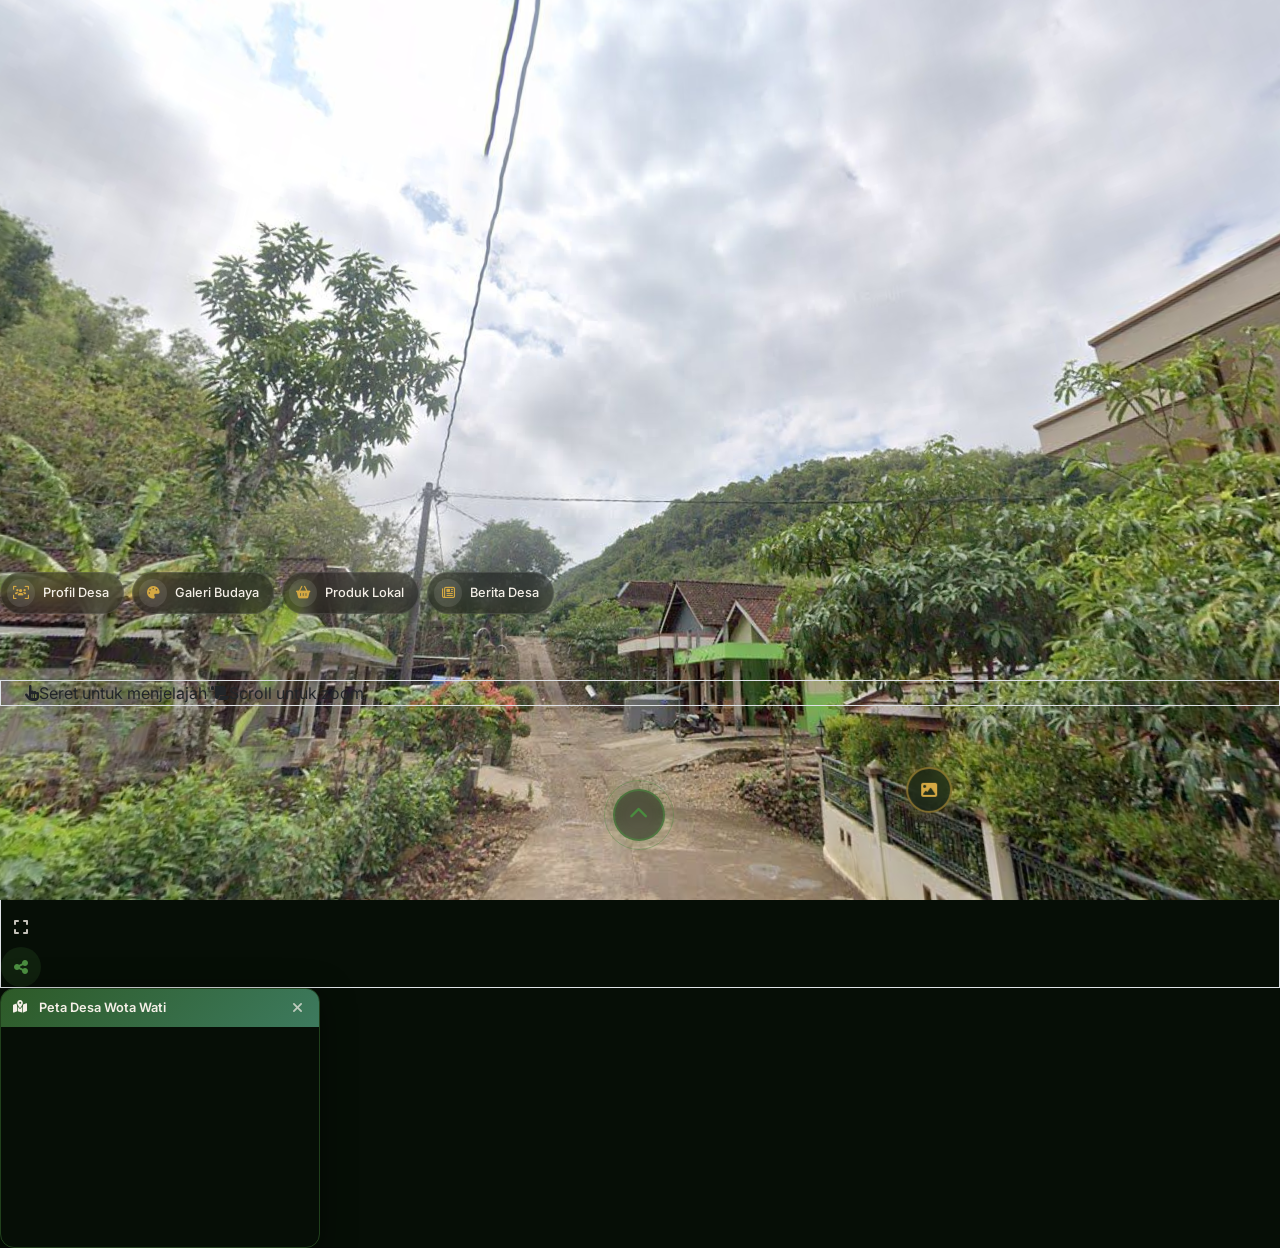
==== tour/index.html @ 6db89a77 "refactor(hotspot): replace Three.js sprite hotspots with projected HTML components" ====
<!DOCTYPE html>
<html lang="id">

<head>
	<title>WotaScape — Virtual Tour 360° Desa Wota Wati, Gunung Kidul</title>
	<meta name="description"
		content="Jelajahi keindahan Desa Wota Wati, Gunung Kidul melalui Virtual Tour 360° interaktif. Temukan keunikan budaya, alam, dan kehidupan desa yang autentik.">
	<meta http-equiv="Content-Type" content="text/html; charset=UTF-8">
	<meta charset="utf-8">
	<meta name="viewport"
		content="initial-scale=1, maximum-scale=1, user-scalable=no, width=device-width, shrink-to-fit=no">
	<meta name="theme-color" content="#1a2e1a">

	<!-- Google Fonts -->
	<link rel="preconnect" href="https://fonts.googleapis.com">
	<link rel="preconnect" href="https://fonts.gstatic.com" crossorigin>
	<link
		href="https://fonts.googleapis.com/css2?family=Inter:wght@300;400;500;600;700&family=Playfair+Display:wght@600;700&display=swap"
		rel="stylesheet">

	<!-- ===== BOOTSTRAP 5 ===== -->
	<link href="https://cdn.jsdelivr.net/npm/bootstrap@5.3.0/dist/css/bootstrap.min.css" rel="stylesheet">

	<!-- Icon Web -->
	<link rel="icon" href="/public/images/wota-scape-logo.png" type="image/png">

	<!-- ===== ICONS ===== -->
	<link rel="stylesheet" href="https://cdnjs.cloudflare.com/ajax/libs/font-awesome/6.4.0/css/all.min.css">

	<!-- ===== SWIPER ===== -->
	<link rel="stylesheet" href="https://cdn.jsdelivr.net/npm/swiper@10/swiper-bundle.min.css">

	<!-- ===== TAILWIND CSS ===== -->
	<script src="https://cdn.tailwindcss.com"></script>
	<script>
		tailwind.config = {
			corePlugins: { preflight: false },
			theme: {
				extend: {
					colors: {
						forest: '#2d5a27',
						leaf: '#4a8c3f',
						stone: '#8b7355',
						cream: '#f5f0e8',
						jade: '#3d7a5e',
						amber: '#d4a843',
					},
					zIndex: {
						'canvas': '0',
						'ui': '999',
						'map': '998',
						'loader': '99999',
					},
					fontFamily: {
						sans: ['Inter', 'sans-serif'],
						display: ['Playfair Display', 'serif'],
					}
				}
			}
		}
	</script>

	<!-- ===== CUSTOM CSS ===== -->
	<link rel="stylesheet" type="text/css" href="css/custom.css">

	<!-- imagedata.js harus dimuat sebelum Three.js script -->
	<script>if (typeof module === 'object') { window.module = module; module = undefined; }</script>
	<script src="js/jquery.js"></script>
	<script src="js/imagedata.js"></script>
	<script>if (window.module) module = window.module;</script>

</head>

<body class="m-0 overflow-hidden" style="font-family: 'Inter', sans-serif; background-color: #060e06;">

	<!-- ============================================================ -->
	<!-- LAYER 1: GLOBAL LOADING SCREEN                               -->
	<!-- ============================================================ -->
	<div id="global-loader" class="fixed inset-0 z-loader flex flex-col justify-center items-center"
		style="background-color: #060e06; transition: opacity 0.8s ease;">

		<!-- Modern Spinner Loader -->
		<div
			style="width: 70px; height: 70px; border: 3px solid rgba(74,140,63,0.2); border-top-color: #4a8c3f; border-radius: 50%; opacity: 0.9; animation: spin 1s linear infinite; margin-bottom: 24px;">
		</div>

		<h1	class="text-center"
			style="font-family: 'Playfair Display', serif; font-size: 2rem; font-weight: 700; color: #f5f0e8; letter-spacing: 0.05em; margin-bottom: 8px; text-shadow: 0 0 20px rgba(74, 140, 63, 0.4);">
			Menyiapkan Perjalanan...</h1>

		<div class="flex items-center gap-3 mt-1">
			<span class="text-[0.7rem] font-semibold tracking-[0.25em] text-[#4a8c3f] uppercase">WotaScape</span>
			<span class="text-white/30 text-xs">|</span>
			<span class="text-[0.7rem] tracking-[0.15em] text-white/60 uppercase">Memuat Virtual Tour 360°</span>
		</div>
	</div>

	<!-- ============================================================ -->
	<!-- LAYER 2: THREE.JS CANVAS CONTAINER                           -->
	<!-- ============================================================ -->
	<div id="container"></div>

	<!-- ===== LAYER 2.5: HTML HOTSPOT LAYER ===== -->
	<div id="hotspot-layer"></div>

	<!-- Overlay transisi antar-panorama -->
	<div id="overlay"
		class="absolute inset-0 w-screen h-screen"
		style="display: none; z-index: 9999; backdrop-filter: blur(12px); -webkit-backdrop-filter: blur(12px); background: radial-gradient(circle at center, rgba(13,31,13,0.85) 0%, rgba(6,14,6,0.98) 100%); justify-content: center; align-items: center;">
		<div class="flex flex-col items-center gap-4 text-white">
			<div class="pano-loader-ring">
				<i class="fa-solid fa-camera-rotate text-[#4a8c3f] text-3xl opacity-80"></i>
			</div>
			<div class="flex flex-col items-center gap-1">
				<span class="text-xs font-semibold tracking-[0.25em] text-[#4a8c3f] uppercase">WotaScape</span>
				<span class="text-sm tracking-widest text-white/70 uppercase pano-loading-text">Memuat Panorama</span>
				<div class="loader-dots mt-2">
					<span></span><span></span><span></span>
				</div>
			</div>
		</div>
	</div>

	<!-- ============================================================ -->
	<!-- LAYER 3: UI OVERLAY                                          -->
	<!-- ============================================================ -->

	<!-- ===== TOP LEFT: BRAND ===== -->
	<div class="absolute top-4 left-4 z-ui flex flex-col gap-2 pointer-events-none">
		<a href="/" class="pointer-events-auto flex items-center gap-3 bg-black/40 backdrop-blur-md border border-white/10 rounded-2xl p-2 pr-4 shadow-lg hover:bg-black/60 transition-all text-decoration-none group">
			<div class="w-10 h-10 rounded-xl bg-gradient-to-br from-forest to-leaf flex items-center justify-center shadow-inner">
				<img src="/public/images/wota-scape-logo.png" alt="Logo" class="w-7 h-7 object-contain">
			</div>
			<div class="flex flex-col">
				<span class="font-display font-bold text-cream text-sm tracking-wide group-hover:text-amber transition-colors">WotaScape</span>
				<span class="text-amber/80 text-[0.6rem] tracking-widest uppercase">Virtual Tour 360°</span>
			</div>
		</a>
	</div>

	<!-- ===== TOP RIGHT: EXPLORE MENU ===== -->
	<div class="absolute top-4 right-4 z-ui pointer-events-auto flex flex-col items-end gap-2">
		<!-- Mobile Menu Toggle (only visible on mobile) -->
		<button class="d-md-none w-12 h-12 rounded-2xl bg-black/40 backdrop-blur-md border border-white/10 flex items-center justify-center text-cream shadow-lg" onclick="toggleExploreMenu()" title="Menu">
			<i class="fa-solid fa-bars"></i>
		</button>

		<!-- Menu Items — always visible on desktop, toggled on mobile -->
		<div id="exploreMenu" class="explore-menu-wrapper flex flex-col md:flex-row gap-2">
			<button class="explore-btn" data-bs-toggle="modal" data-bs-target="">
				<span class="icon-wrap"><i class="fa-solid fa-users-viewfinder"></i></span>
				<span class="label">Profil Desa</span>
			</button>
			<button class="explore-btn" data-bs-toggle="modal" data-bs-target="">
				<span class="icon-wrap"><i class="fa-solid fa-palette"></i></span>
				<span class="label">Galeri Budaya</span>
			</button>
			<button class="explore-btn" data-bs-toggle="modal" data-bs-target="">
				<span class="icon-wrap"><i class="fa-solid fa-basket-shopping"></i></span>
				<span class="label">Produk Lokal</span>
			</button>
			<button class="explore-btn" data-bs-toggle="modal" data-bs-target="">
				<span class="icon-wrap"><i class="fa-regular fa-newspaper"></i></span>
				<span class="label">Berita Desa</span>
			</button>
		</div>
	</div>

	<!-- ===== BOTTOM LEFT: LOCATION BADGE ===== -->
	<div class="hidden md:flex absolute bottom-6 left-4 z-ui pointer-events-auto flex items-center gap-2 bg-black/30 backdrop-blur-md border border-white/10 rounded-xl px-3 py-2 shadow-lg w-max">
		<div class="w-6 h-6 rounded-full bg-amber/20 flex items-center justify-center text-amber animate-pulse">
			<i class="fa-solid fa-location-dot text-xs"></i>
		</div>
		<div class="flex flex-col">
			<span id="bottomLeftText" class="font-sans font-semibold text-cream text-xs">Desa Wota Wati</span>
			<span class="text-cream/60 text-[0.6rem] tracking-wider">Gunung Kidul, Yogyakarta</span>
		</div>
	</div>

	<!-- ===== BOTTOM CENTER: CONTROL DOCK ===== -->
	<div class="absolute bottom-6 left-1/2 -translate-x-1/2 z-ui pointer-events-auto flex flex-col items-center gap-3">
		<!-- Tips (disappears) -->
		<div class="nav-tips px-4 py-1.5 rounded-full bg-black/40 backdrop-blur-md border border-white/10 text-cream/70 text-xs flex items-center gap-3" id="navTips">
			<span><i class="fa-solid fa-hand-pointer text-amber/80 me-1.5"></i>Seret untuk menjelajah</span>
			<span class="w-1 h-1 rounded-full bg-white/20"></span>
			<span><i class="fa-solid fa-scroll text-amber/80 me-1.5"></i>Scroll untuk zoom</span>
		</div>

		<!-- Main Dock -->
		<div class="flex items-center gap-1 bg-black/50 backdrop-blur-xl border border-white/10 rounded-3xl p-1.5 shadow-2xl">
			<!-- Media & Map -->
			<button id="btnSound" class="dock-btn" onclick="toggleSound()" title="Toggle Musik">
				<i class="fa-solid fa-volume-xmark"></i>
			</button>
			<button id="btn-map" class="dock-btn" onclick="toggleMap()" title="Peta Desa">
				<i class="fa-solid fa-map-location-dot"></i>
			</button>
			
			<div class="w-[1px] h-6 bg-white/10 mx-1"></div>
			
			<!-- View Controls -->
			<button id="btn-zoom-in" class="dock-btn" onclick="customZoomIn()" title="Zoom In">
				<i class="fa-solid fa-plus"></i>
			</button>
			<button id="btn-zoom-out" class="dock-btn" onclick="customZoomOut()" title="Zoom Out">
				<i class="fa-solid fa-minus"></i>
			</button>
			<button id="btn-rotate" class="dock-btn" onclick="toggleAutoRotate()" title="Auto Rotate">
				<i class="fa-solid fa-arrow-rotate-right"></i>
			</button>
			
			<div class="w-[1px] h-6 bg-white/10 mx-1"></div>
			
			<!-- Fullscreen & Share -->
			<button id="btn-fullscreen" class="dock-btn" onclick="toggleFullscreen()" title="Fullscreen">
				<i class="fa-solid fa-expand"></i>
			</button>

            <!-- Share (New Function) -->
            <button class="dock-btn dock-btn-highlight" onclick="shareTour()" title="Bagikan Virtual Tour">
				<i class="fa-solid fa-share-nodes"></i>
			</button>

			<!--<div class="w-[1px] h-6 bg-white/10 mx-1 d-none d-md-block"></div>-->

			<!-- Developer Tool -->
			<!--<button class="dock-btn text-amber/80 hover:text-amber d-none d-md-flex" onclick="togglePicker()" title="Developer Mode (Get Hotspot Coordinates)">
				<i class="fa-solid fa-bug"></i>
			</button>-->
		</div>
	</div>

	<!-- ===== MAP OVERLAY ===== -->
	<div id="mapOverlay" class="absolute bottom-24 right-4 z-map hidden overflow-hidden map-overlay-wrap">
		<div class="map-overlay-header">
			<i class="fa-solid fa-map-location-dot me-2"></i>
			<span>Peta Desa Wota Wati</span>
			<button class="map-close-btn ms-auto" onclick="toggleMap()" title="Tutup peta">
				<i class="fa-solid fa-xmark"></i>
			</button>
		</div>
		<iframe
			src="https://www.google.com/maps/embed?pb=!1m18!1m12!1m3!1d3953.5!2d110.5!3d-8.05!2m3!1f0!2f0!3f0!3m2!1i1024!2i768!4f13.1!3m3!1m2!1s0x0%3A0x0!2sWota+Wati%2C+Gunung+Kidul!5e0!3m2!1sid!2sid!4v1"
			width="100%" height="220" style="border:0; display:block;" allowfullscreen loading="lazy"
			title="Peta Desa Wota Wati, Gunung Kidul"></iframe>
	</div>

	<!-- ===== BACKGROUND AUDIO ===== -->
	<audio id="bgAudio" loop>
		<source src="audio/gamelan.mp3" type="audio/mpeg">
	</audio>


	<!-- ============================================================ -->
	<!-- BOOTSTRAP MODALS                                             -->
	<!-- ============================================================ -->

	<!-- === MODAL: PROFIL DESA === -->
	<div class="modal fade" id="modalProfil" tabindex="-1" aria-labelledby="modalProfilLabel" aria-hidden="true">
		<div class="modal-dialog modal-dialog-centered modal-lg">
			<div class="modal-content wota-modal">
				<div class="modal-header wota-modal-header">
					<div class="d-flex align-items-center gap-2">
						<div class="modal-icon"><i class="fa-solid fa-users-viewfinder"></i></div>
						<h5 class="modal-title fw-bold mb-0" id="modalProfilLabel">Profil Desa Wota Wati</h5>
					</div>
					<button type="button" class="btn-close btn-close-white" data-bs-dismiss="modal"
						aria-label="Tutup"></button>
				</div>
				<div class="modal-body" style="max-height: 70vh; overflow-y: auto;">
					<!-- Tab Navigation -->
					<ul class="nav wota-tabs mb-3" id="profilTab" role="tablist">
						<li class="nav-item" role="presentation">
							<button class="wota-tab active" id="pengurus-tab" data-bs-toggle="tab"
								data-bs-target="#tab-pengurus" type="button" role="tab" aria-selected="true">
								<i class="fa-solid fa-sitemap me-1"></i>Struktur Pengurus
							</button>
						</li>
						<li class="nav-item" role="presentation">
							<button class="wota-tab" id="kelompok-tab" data-bs-toggle="tab"
								data-bs-target="#tab-kelompok" type="button" role="tab" aria-selected="false">
								<i class="fa-solid fa-people-group me-1"></i>Kelompok Seni
							</button>
						</li>
					</ul>

					<!-- Tab Content -->
					<div class="tab-content" id="profilTabContent">
						<!-- Tab: Pengurus -->
						<div class="tab-pane fade show active" id="tab-pengurus" role="tabpanel"
							aria-labelledby="pengurus-tab">
							<h6 class="fw-semibold mb-3 text-dark">Struktur Pengurus Desa Wota Wati</h6>
							<img src="images/struktur-pengurus.png" alt="Struktur Pengurus Desa Wota Wati"
								class="img-fluid rounded-3 w-100">
						</div>
						<!-- Tab: Kelompok Seni (diisi Firebase) -->
						<div class="tab-pane fade" id="tab-kelompok" role="tabpanel" aria-labelledby="kelompok-tab">
							<ul class="list-group list-group-flush" id="listKelompok">
								<li class="list-group-item text-center py-4">
									<div class="spinner-border spinner-border-sm" role="status" style="color: #4a8c3f;">
									</div>
									<span class="ms-2 text-muted small">Memuat data kelompok...</span>
								</li>
							</ul>
						</div>
					</div>
				</div>
			</div>
		</div>
	</div>

	<!-- === MODAL: GALERI BUDAYA === -->
	<div class="modal fade" id="modalKesenian" tabindex="-1" aria-label="Galeri Budaya" aria-hidden="true">
		<div class="modal-dialog modal-dialog-centered modal-lg">
			<div class="modal-content wota-modal">
				<div class="modal-header wota-modal-header">
					<div class="d-flex align-items-center gap-2">
						<div class="modal-icon"><i class="fa-solid fa-palette"></i></div>
						<h5 class="modal-title fw-bold mb-0">Galeri Budaya & Kesenian</h5>
					</div>
					<button type="button" class="btn-close btn-close-white" data-bs-dismiss="modal"
						aria-label="Tutup"></button>
				</div>
				<div class="modal-body p-0">
					<div class="swiper mySwiper" style="min-height: 380px;">
						<div class="swiper-wrapper" id="kesenianContainer"></div>
						<div class="swiper-button-next"></div>
						<div class="swiper-button-prev"></div>
						<div class="swiper-pagination"></div>
					</div>
				</div>
			</div>
		</div>
	</div>

	<!-- === MODAL: PRODUK LOKAL === -->
	<div class="modal fade" id="modalProduk" tabindex="-1" aria-label="Produk Lokal" aria-hidden="true">
		<div class="modal-dialog modal-dialog-centered modal-lg">
			<div class="modal-content wota-modal">
				<div class="modal-header wota-modal-header">
					<div class="d-flex align-items-center gap-2">
						<div class="modal-icon"><i class="fa-solid fa-basket-shopping"></i></div>
						<h5 class="modal-title fw-bold mb-0">Produk Lokal Unggulan</h5>
					</div>
					<button type="button" class="btn-close btn-close-white" data-bs-dismiss="modal"
						aria-label="Tutup"></button>
				</div>
				<div class="modal-body p-0">
					<div class="swiper mySwiperProduk" style="min-height: 380px;">
						<div class="swiper-wrapper" id="produkContainer"></div>
						<div class="swiper-button-next"></div>
						<div class="swiper-button-prev"></div>
						<div class="swiper-pagination"></div>
					</div>
				</div>
			</div>
		</div>
	</div>

	<!-- === MODAL: INFO MEDIA (Gambar / Video / Audio dari Hotspot) === -->
	<div class="modal fade" id="modalMedia" tabindex="-1" aria-label="Info Media" aria-hidden="true">
		<div class="modal-dialog modal-dialog-centered modal-lg">
			<div class="modal-content wota-modal">
				<div class="modal-header wota-modal-header">
					<div class="d-flex align-items-center gap-2">
						<div class="modal-icon"><i class="fa-solid fa-circle-info"></i></div>
						<h5 class="modal-title fw-bold mb-0">Info Detail Lokasi</h5>
					</div>
					<button type="button" class="btn-close btn-close-white" data-bs-dismiss="modal"
						aria-label="Tutup"></button>
				</div>
				<div class="modal-body text-center d-flex align-items-center justify-content-center p-0"
					id="modalMediaContent"
					style="background: #0d0d0d; min-height: 200px; border-radius: 0 0 1rem 1rem;">
				</div>
			</div>
		</div>
	</div>

	<!-- === MODAL: DAFTAR BERITA === -->
	<div class="modal fade" id="modalBerita" tabindex="-1" aria-label="Berita Desa" aria-hidden="true">
		<div class="modal-dialog modal-dialog-centered modal-lg modal-dialog-scrollable">
			<div class="modal-content wota-modal">
				<div class="modal-header wota-modal-header">
					<div class="d-flex align-items-center gap-2">
						<div class="modal-icon"><i class="fa-regular fa-newspaper"></i></div>
						<h5 class="modal-title fw-bold mb-0">Kabar Desa Wota Wati</h5>
					</div>
					<button type="button" class="btn-close btn-close-white" data-bs-dismiss="modal"
						aria-label="Tutup"></button>
				</div>
				<div class="modal-body" style="background: #f8f9f7;">
					<div id="newsListContainer" class="row g-3">
						<div class="col-12 text-center py-5">
							<div class="spinner-border" role="status" style="color: #4a8c3f;"></div>
							<p class="mt-2 text-muted small">Memuat berita...</p>
						</div>
					</div>
				</div>
			</div>
		</div>
	</div>

	<!-- === MODAL: DETAIL BERITA === -->
	<div class="modal fade" id="modalDetailBerita" tabindex="-1" aria-label="Detail Berita" aria-hidden="true">
		<div class="modal-dialog modal-dialog-centered modal-lg modal-dialog-scrollable">
			<div class="modal-content wota-modal">
				<div class="modal-header wota-modal-header">
					<h5 class="modal-title fw-bold mb-0" id="detailNewsTitle">Judul Berita</h5>
					<button type="button" class="btn-close btn-close-white" data-bs-dismiss="modal"
						aria-label="Tutup"></button>
				</div>
				<div class="modal-body">
					<img id="detailNewsImg" src="" class="img-fluid rounded-3 w-100 mb-3"
						style="max-height: 400px; object-fit: cover; display: none;" alt="Foto berita">

					<div class="d-flex justify-content-between align-items-center mb-3 border-bottom pb-2">
						<div class="text-muted small">
							<i class="fa-regular fa-calendar me-1"></i>
							<span id="detailNewsDate">-</span>
							&nbsp;|&nbsp;
							<i class="fa-regular fa-user me-1"></i>
							<span id="detailNewsAuthor">-</span>
						</div>
						<button type="button" class="wota-btn-back" data-bs-toggle="modal"
							data-bs-target="#modalBerita">
							<i class="fa-solid fa-arrow-left me-1"></i>Kembali
						</button>
					</div>

					<div id="detailNewsContent" class="news-content-body text-dark"></div>
				</div>
			</div>
		</div>
	</div>

	<!-- ============================================================ -->
	<!-- SCRIPTS                                                      -->
	<!-- ============================================================ -->

	<!-- Three.js Libraries -->
	<script src="js/three.min.js"></script>
	<script src="js/OrbitControls.js"></script>

	<!-- THREE.JS & UI LOGIC (MODULES) -->
	<script type="module" src="js/ui/ui-controller.js"></script>
	<script type="module" src="js/core/tour-3d.js"></script>

	<!-- Bootstrap Bundle -->
	<script src="https://cdn.jsdelivr.net/npm/bootstrap@5.3.0/dist/js/bootstrap.bundle.min.js"></script>

	<!-- Swiper -->
	<script src="https://cdn.jsdelivr.net/npm/swiper@10/swiper-bundle.min.js"></script>

	<!-- Firebase — Data Fetching (ES Module) -->
	<script type="module" src="js/main-dynamic.js"></script>

	<!-- Share Feature Script -->
	<script>
		function shareTour() {
			if (navigator.share) {
				navigator.share({
					title: 'WotaScape - Virtual Tour 360° Desa Wota Wati',
					text: 'Jelajahi keindahan Desa Wota Wati, Gunung Kidul melalui Virtual Tour 360° interaktif.',
					url: window.location.href,
				})
				.then(() => console.log('Successful share'))
				.catch((error) => console.log('Error sharing', error));
			} else {
				navigator.clipboard.writeText(window.location.href);
				alert('Link telah disalin ke clipboard!');
			}
		}
	</script>

	<!-- Auto-hide nav tips after 5s -->
	<script>
		setTimeout(() => {
			const tips = document.getElementById('navTips');
			if (tips) {
				tips.style.opacity = '0';
				tips.style.transition = 'opacity 1s ease';
				setTimeout(() => tips.style.display = 'none', 1000);
			}
		}, 5000);
	</script>
	<!-- Explore menu: always visible on desktop, toggled on mobile -->
	<style>
		/* Always show on desktop */
		@media (min-width: 768px) {
			#exploreMenu {
				display: flex !important;
				flex-direction: row;
			}
		}
		/* Hidden by default on mobile, shown when .open class is added */
		@media (max-width: 767px) {
			#exploreMenu {
				display: none;
				flex-direction: column;
				margin-top: 8px;
				background: rgba(0,0,0,0.5);
				backdrop-filter: blur(12px);
				border: 1px solid rgba(255,255,255,0.1);
				border-radius: 16px;
				padding: 8px;
			}
			#exploreMenu.open {
				display: flex !important;
			}
		}
	</style>
	<script>
		function toggleExploreMenu() {
			const menu = document.getElementById('exploreMenu');
			menu.classList.toggle('open');
		}
	</script>

</body>

</html>
---- tour/css/custom.css ----
/*
 * custom.css — WotaSpace Virtual Tour
 * =====================================================
 * Design system untuk Virtual Tour Desa Wota Wati,
 * Gunung Kidul, Yogyakarta.
 *
 * Palette:
 *   Forest  : #2d5a27  (hijau tua)
 *   Leaf    : #4a8c3f  (hijau daun)
 *   Jade    : #3d7a5e  (hijau jade)
 *   Stone   : #8b7355  (coklat batu)
 *   Amber   : #d4a843  (kuning keemasan)
 *   Cream   : #f5f0e8  (putih alami)
 * =====================================================
 */

/* ===== 1. THREE.JS CANVAS CONTAINER ===== */
#container {
    width: 100vw;
    height: 100vh;
    display: block;
    position: absolute;
    top: 0;
    left: 0;
    z-index: 0;
    transition: opacity 0.5s ease-in-out;
}

/* ===== 2. BOOTSTRAP MODAL Z-INDEX OVERRIDE ===== */
.modal               { z-index: 10055 !important; }
.modal-backdrop      { z-index: 10050 !important; }
.modal-content       { pointer-events: auto !important; }

/* ===== 3. KEYFRAME ANIMATIONS ===== */
@keyframes spin {
    from { transform: rotate(0deg); }
    to   { transform: rotate(360deg); }
}

@keyframes spinReverse {
    from { transform: rotate(360deg); }
    to   { transform: rotate(0deg); }
}

@keyframes hotspotBounce {
    0%, 100% { transform: translateY(0);    }
    50%       { transform: translateY(-8px); }
}

@keyframes fadeInUp {
    from { opacity: 0; transform: translateY(20px); }
    to   { opacity: 1; transform: translateY(0); }
}

@keyframes dot-pulse {
    0%, 80%, 100% { transform: scale(0.6); opacity: 0.4; }
    40%           { transform: scale(1.0); opacity: 1;   }
}

@keyframes ringPulse {
    0%   { transform: translate(-50%, -50%) scale(0.8); opacity: 0.7; }
    100% { transform: translate(-50%, -50%) scale(1.6); opacity: 0; }
}

/* ===== 4. GLOBAL LOADER ===== */
#global-loader {
    transition: opacity 0.6s ease;
}

/* Outer pulsing ring */
.loader-ring {
    position: absolute;
    top: 50%;
    left: 50%;
    width: 180px;
    height: 180px;
    border: 2px solid rgba(74, 140, 63, 0.25);
    border-radius: 50%;
    animation: ringPulse 2.5s ease-out infinite;
}
.loader-ring-inner {
    position: absolute;
    top: 50%;
    left: 50%;
    width: 130px;
    height: 130px;
    border: 2px solid rgba(212, 168, 67, 0.2);
    border-radius: 50%;
    animation: ringPulse 2.5s ease-out infinite 0.8s;
}

/* Centered content */
.loader-content {
    position: relative;
    display: flex;
    flex-direction: column;
    align-items: center;
    gap: 8px;
    animation: fadeInUp 0.8s ease both;
}

.loader-logo-icon {
    font-size: 2.5rem;
    color: #4a8c3f;
    margin-bottom: 4px;
    filter: drop-shadow(0 0 12px rgba(74, 140, 63, 0.5));
}

.loader-spinner-wrap {
    position: relative;
    width: 52px;
    height: 52px;
    margin: 4px 0;
}

.loader-spinner {
    width: 52px;
    height: 52px;
    border: 3px solid rgba(74, 140, 63, 0.15);
    border-top-color: #4a8c3f;
    border-right-color: #d4a843;
    border-radius: 50%;
    animation: spin 1.2s cubic-bezier(0.68, -0.55, 0.27, 1.55) infinite;
}

.loader-brand {
    font-family: 'Playfair Display', serif;
    font-size: 1.8rem;
    font-weight: 700;
    color: #f5f0e8;
    letter-spacing: 0.05em;
    margin: 0;
    text-shadow: 0 0 20px rgba(74, 140, 63, 0.4);
}

.loader-subtitle {
    font-size: 0.75rem;
    color: rgba(245, 240, 232, 0.55);
    letter-spacing: 0.15em;
    text-transform: uppercase;
    margin: 0;
}

.loader-dots {
    display: flex;
    gap: 6px;
    margin-top: 4px;
}
.loader-dots span {
    width: 6px;
    height: 6px;
    background: #4a8c3f;
    border-radius: 50%;
    animation: dot-pulse 1.4s ease-in-out infinite;
}
.loader-dots span:nth-child(2) { animation-delay: 0.2s; background: #d4a843; }
.loader-dots span:nth-child(3) { animation-delay: 0.4s; }

/* Transition overlay spinner */
.pano-loader-ring {
    width: 80px;
    height: 80px;
    border: 2px dashed rgba(74, 140, 63, 0.4);
    border-radius: 50%;
    display: flex;
    align-items: center;
    justify-content: center;
    position: relative;
    animation: spin 8s linear infinite;
}
.pano-loader-ring i {
    animation: spinReverse 8s linear infinite;
}
.pano-loader-ring::before {
    content: '';
    position: absolute;
    inset: -6px;
    border: 2px solid transparent;
    border-top-color: #d4a843;
    border-bottom-color: #4a8c3f;
    border-radius: 50%;
    animation: spin 2s ease-in-out infinite;
}

/* ===== 5. NEW UI OVERLAY (Explore Menu & Control Dock) ===== */
.explore-btn {
    display: flex;
    align-items: center;
    gap: 8px;
    padding: 6px 14px 6px 6px;
    background: rgba(0, 0, 0, 0.4);
    backdrop-filter: blur(10px);
    border: 1px solid rgba(255, 255, 255, 0.1);
    border-radius: 30px;
    color: #f5f0e8;
    text-decoration: none;
    transition: all 0.3s cubic-bezier(0.4, 0, 0.2, 1);
}

.explore-btn:hover {
    background: rgba(74, 140, 63, 0.4);
    border-color: rgba(74, 140, 63, 0.6);
    transform: translateY(-2px);
}

.explore-btn .icon-wrap {
    width: 28px;
    height: 28px;
    border-radius: 50%;
    background: rgba(255, 255, 255, 0.1);
    display: flex;
    align-items: center;
    justify-content: center;
    font-size: 0.8rem;
    color: #d4a843;
    transition: all 0.3s;
}

.explore-btn:hover .icon-wrap {
    background: #d4a843;
    color: #1a2e1a;
}

.explore-btn .label {
    font-size: 0.8rem;
    font-weight: 500;
    white-space: nowrap;
}

/* Dock buttons */
.dock-btn {
    width: 40px;
    height: 40px;
    border-radius: 50%;
    background: transparent;
    border: none;
    color: rgba(245, 240, 232, 0.8);
    display: flex;
    align-items: center;
    justify-content: center;
    font-size: 1rem;
    cursor: pointer;
    transition: all 0.2s ease;
}

.dock-btn:hover {
    background: rgba(255, 255, 255, 0.1);
    color: #d4a843;
    transform: scale(1.1);
}

.dock-btn-highlight {
    color: #4a8c3f;
    background: rgba(74, 140, 63, 0.15);
}
.dock-btn-highlight:hover {
    background: rgba(74, 140, 63, 0.3);
    color: #65b857;
}

/* ===== 8. NAVIGATION TIPS ===== */
.nav-tips {
    animation: fadeInUp 1s ease 2s both;
}

/* ===== 9. MAP OVERLAY ===== */
.map-overlay-wrap {
    width: 320px;
    border-radius: 14px;
    overflow: hidden;
    box-shadow: 0 8px 32px rgba(0,0,0,0.5);
    border: 1px solid rgba(74, 140, 63, 0.4);
    animation: fadeInUp 0.3s ease;
}

.map-overlay-header {
    display: flex;
    align-items: center;
    background: linear-gradient(135deg, #2d5a27, #3d7a5e);
    color: #f5f0e8;
    font-size: 0.8rem;
    font-weight: 600;
    padding: 8px 12px;
    gap: 4px;
}

.map-close-btn {
    background: none;
    border: none;
    color: rgba(245,240,232,0.7);
    cursor: pointer;
    padding: 0 4px;
    font-size: 0.9rem;
    transition: color 0.2s;
    margin-left: auto;
}
.map-close-btn:hover { color: #f5f0e8; }

/* ===== 10. MODALS ===== */
.wota-modal {
    border: 1px solid rgba(74, 140, 63, 0.2);
    border-radius: 18px !important;
    overflow: hidden;
    box-shadow: 0 20px 60px rgba(0,0,0,0.35);
}

.wota-modal-header {
    background: linear-gradient(135deg, #1a3320 0%, #2d5a27 50%, #3d7a5e 100%);
    color: #f5f0e8;
    border-bottom: 1px solid rgba(74, 140, 63, 0.3);
    padding: 14px 20px;
}

.modal-icon {
    width: 34px;
    height: 34px;
    background: rgba(255,255,255,0.15);
    border-radius: 8px;
    display: flex;
    align-items: center;
    justify-content: center;
    font-size: 0.9rem;
}

/* Wota Tabs */
.wota-tabs {
    border-bottom: 2px solid #e8f0e6;
    gap: 4px;
}

.wota-tab {
    background: none;
    border: none;
    padding: 8px 18px;
    font-size: 0.82rem;
    font-weight: 500;
    color: #6b7280;
    cursor: pointer;
    border-bottom: 2px solid transparent;
    margin-bottom: -2px;
    transition: all 0.2s;
    border-radius: 6px 6px 0 0;
}

.wota-tab.active,
.wota-tab:focus {
    color: #2d5a27;
    border-bottom-color: #4a8c3f;
    background: rgba(74, 140, 63, 0.06);
    outline: none;
}

.wota-tab:hover:not(.active) {
    color: #4a8c3f;
    background: rgba(74, 140, 63, 0.04);
}

/* Back button in news detail */
.wota-btn-back {
    background: linear-gradient(135deg, #2d5a27, #4a8c3f);
    color: #f5f0e8;
    border: none;
    border-radius: 20px;
    padding: 5px 14px;
    font-size: 0.78rem;
    font-weight: 500;
    cursor: pointer;
    transition: all 0.2s;
}
.wota-btn-back:hover {
    opacity: 0.85;
    transform: translateY(-1px);
}

/* ===== 11. SCROLLBAR ===== */
::-webkit-scrollbar       { width: 0.25em; height: 0.25em; }
::-webkit-scrollbar-track { background: #1a3320; }
::-webkit-scrollbar-thumb { background: #4a8c3f; transition: background 0.3s; }
::-webkit-scrollbar-thumb:hover { background: #d4a843; }

/* ===== 12. TINYMCE RENDERED HTML CONTENT ===== */
.news-content-body img {
    max-width: 100%;
    height: auto;
    border-radius: 8px;
    margin: 10px 0;
}

.news-content-body p {
    margin-bottom: 1rem;
    line-height: 1.75;
}

/* ===== 13. SWIPER THEME OVERRIDE ===== */
.swiper-button-next,
.swiper-button-prev {
    color: #4a8c3f !important;
}

.swiper-pagination-bullet-active {
    background: #4a8c3f !important;
}

/* ===== 14. HTML HOTSPOT LAYER ===== */
#hotspot-layer {
    position: fixed;
    inset: 0;
    pointer-events: none;
    z-index: 500;
    overflow: hidden;
}

/* Base hotspot wrapper — positioned absolutely by JS */
.hs {
    position: absolute;
    transform: translate(-50%, -50%);
    pointer-events: auto;
    display: flex;
    flex-direction: column;
    align-items: center;
    gap: 6px;
    cursor: pointer;
    transition: opacity 0.2s ease;
}

.hs.hs-hidden {
    opacity: 0;
    pointer-events: none;
}

/* ---- NAVIGATE hotspot (panah pindah panorama) ---- */
.hs-navigate .hs-icon {
    width: 52px;
    height: 52px;
    border-radius: 50%;
    background: rgba(13, 31, 13, 0.55);
    backdrop-filter: blur(8px);
    border: 2px solid rgba(74, 140, 63, 0.6);
    box-shadow: 0 0 20px rgba(74, 140, 63, 0.35), inset 0 0 12px rgba(74, 140, 63, 0.1);
    display: flex;
    align-items: center;
    justify-content: center;
    color: #4a8c3f;
    font-size: 1.2rem;
    transition: all 0.25s cubic-bezier(0.34, 1.56, 0.64, 1);
    animation: hs-float 2.8s ease-in-out infinite;
}

.hs-navigate:hover .hs-icon {
    background: rgba(74, 140, 63, 0.75);
    border-color: #4a8c3f;
    color: #f5f0e8;
    transform: scale(1.15);
    box-shadow: 0 0 32px rgba(74, 140, 63, 0.7);
}

/* Pulse ring behind navigate hotspot */
.hs-navigate .hs-icon::before {
    content: '';
    position: absolute;
    width: 70px;
    height: 70px;
    border-radius: 50%;
    border: 1.5px solid rgba(74, 140, 63, 0.4);
    animation: hs-pulse 2.5s ease-out infinite;
}

/* ---- INFO hotspot (gambar/audio) ---- */
.hs-info .hs-icon {
    width: 46px;
    height: 46px;
    border-radius: 50%;
    background: rgba(13, 25, 13, 0.6);
    backdrop-filter: blur(8px);
    border: 2px solid rgba(212, 168, 67, 0.55);
    box-shadow: 0 0 18px rgba(212, 168, 67, 0.3);
    display: flex;
    align-items: center;
    justify-content: center;
    color: #d4a843;
    font-size: 1rem;
    transition: all 0.25s cubic-bezier(0.34, 1.56, 0.64, 1);
    animation: hs-float 3s ease-in-out infinite 0.4s;
}

.hs-info:hover .hs-icon {
    background: rgba(212, 168, 67, 0.75);
    border-color: #d4a843;
    color: #1a2e1a;
    transform: scale(1.15);
    box-shadow: 0 0 28px rgba(212, 168, 67, 0.7);
}

/* ---- VIDEO hotspot ---- */
.hs-video .hs-icon {
    width: 46px;
    height: 46px;
    border-radius: 50%;
    background: rgba(13, 13, 30, 0.6);
    backdrop-filter: blur(8px);
    border: 2px solid rgba(100, 160, 220, 0.55);
    box-shadow: 0 0 18px rgba(100, 160, 220, 0.25);
    display: flex;
    align-items: center;
    justify-content: center;
    color: #7ec8e3;
    font-size: 1rem;
    transition: all 0.25s cubic-bezier(0.34, 1.56, 0.64, 1);
    animation: hs-float 3.2s ease-in-out infinite 0.8s;
}

.hs-video:hover .hs-icon {
    background: rgba(100, 160, 220, 0.7);
    border-color: #7ec8e3;
    color: #fff;
    transform: scale(1.15);
    box-shadow: 0 0 28px rgba(100, 160, 220, 0.6);
}

/* ---- Label chip (di bawah semua tipe hotspot) ---- */
.hs-label {
    background: rgba(0, 0, 0, 0.55);
    backdrop-filter: blur(6px);
    color: #f5f0e8;
    font-size: 0.68rem;
    font-weight: 600;
    letter-spacing: 0.07em;
    padding: 3px 10px;
    border-radius: 20px;
    border: 1px solid rgba(255,255,255,0.12);
    white-space: nowrap;
    pointer-events: none;
    opacity: 0;
    transform: translateY(4px);
    transition: opacity 0.2s ease, transform 0.2s ease;
}

.hs:hover .hs-label {
    opacity: 1;
    transform: translateY(0);
}

/* ---- Keyframe animations ---- */
@keyframes hs-float {
    0%, 100% { transform: translateY(0); }
    50%       { transform: translateY(-6px); }
}

@keyframes hs-pulse {
    0%   { transform: scale(1);   opacity: 0.6; }
    100% { transform: scale(1.7); opacity: 0; }
}
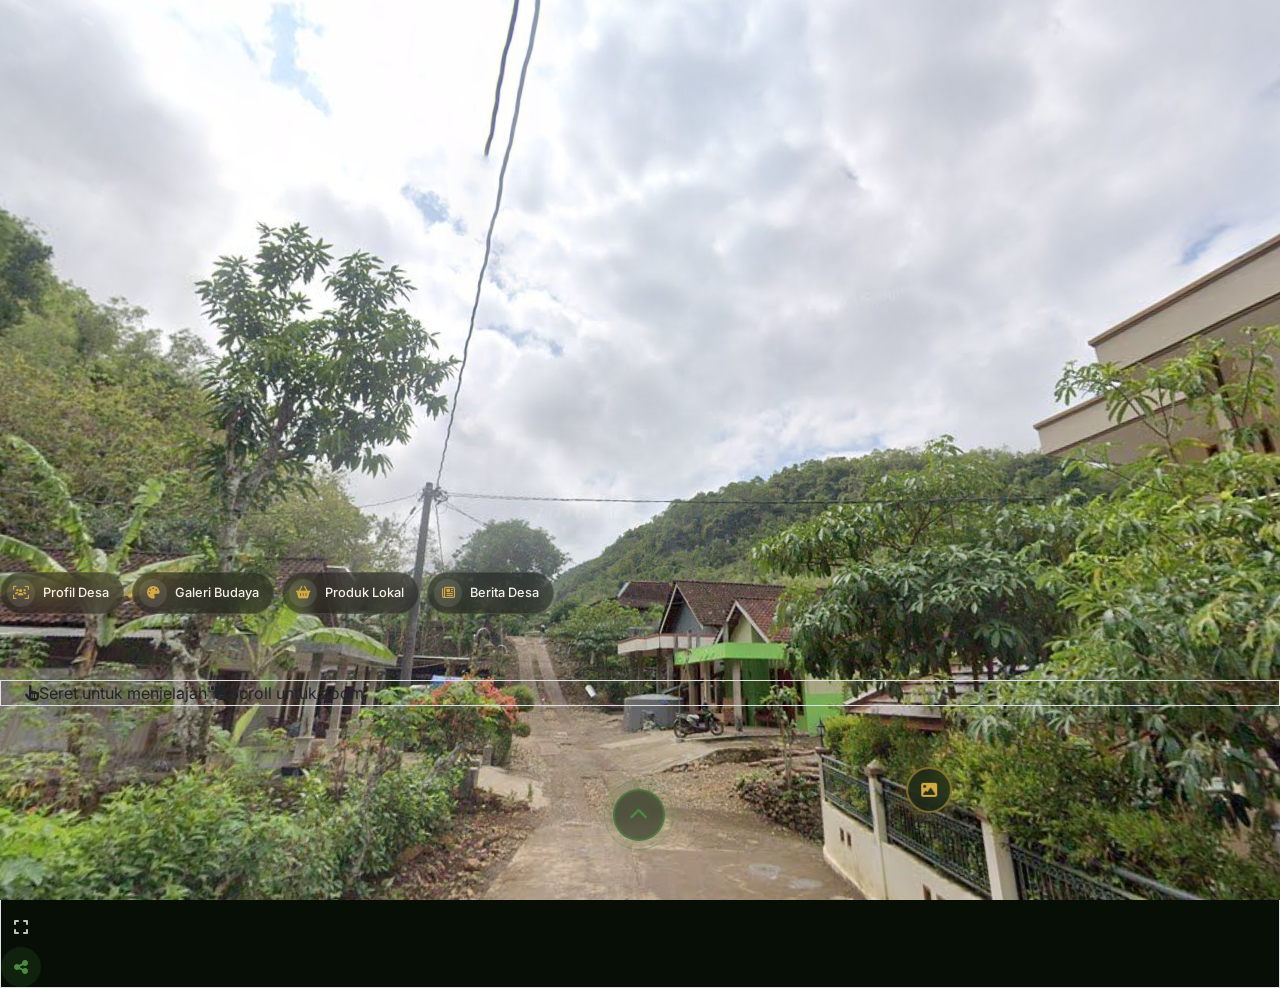
==== commit 6000e9a7: "feat(tour): refactor map overlay to Bootstrap modal" ====
--- a/tour/index.html
+++ b/tour/index.html
@@ -230,19 +230,25 @@
 		</div>
 	</div>
 
-	<!-- ===== MAP OVERLAY ===== -->
-	<div id="mapOverlay" class="absolute bottom-24 right-4 z-map hidden overflow-hidden map-overlay-wrap">
-		<div class="map-overlay-header">
-			<i class="fa-solid fa-map-location-dot me-2"></i>
-			<span>Peta Desa Wota Wati</span>
-			<button class="map-close-btn ms-auto" onclick="toggleMap()" title="Tutup peta">
-				<i class="fa-solid fa-xmark"></i>
-			</button>
-		</div>
-		<iframe
-			src="https://www.google.com/maps/embed?pb=!1m18!1m12!1m3!1d3953.5!2d110.5!3d-8.05!2m3!1f0!2f0!3f0!3m2!1i1024!2i768!4f13.1!3m3!1m2!1s0x0%3A0x0!2sWota+Wati%2C+Gunung+Kidul!5e0!3m2!1sid!2sid!4v1"
-			width="100%" height="220" style="border:0; display:block;" allowfullscreen loading="lazy"
-			title="Peta Desa Wota Wati, Gunung Kidul"></iframe>
+	<!-- ===== MAP MODAL ===== -->
+	<div class="modal fade" id="modalPeta" tabindex="-1" aria-label="Peta Desa" aria-hidden="true">
+		<div class="modal-dialog modal-dialog-centered" style="max-width: min(480px, calc(100vw - 2rem));">
+			<div class="modal-content wota-modal overflow-hidden">
+				<div class="modal-header wota-modal-header py-2">
+					<div class="d-flex align-items-center gap-2">
+						<div class="modal-icon"><i class="fa-solid fa-map-location-dot"></i></div>
+						<h5 class="modal-title fw-bold mb-0">Peta Desa Wota Wati</h5>
+					</div>
+					<button type="button" class="btn-close btn-close-white" data-bs-dismiss="modal" aria-label="Tutup"></button>
+				</div>
+				<div class="modal-body p-0">
+					<iframe
+						src="https://www.google.com/maps/embed?pb=!1m18!1m12!1m3!1d3953.5!2d110.5!3d-8.05!2m3!1f0!2f0!3f0!3m2!1i1024!2i768!4f13.1!3m3!1m2!1s0x0%3A0x0!2sWota+Wati%2C+Gunung+Kidul!5e0!3m2!1sid!2sid!4v1"
+						width="100%" height="320" style="border:0; display:block;" allowfullscreen loading="lazy"
+						title="Peta Desa Wota Wati, Gunung Kidul"></iframe>
+				</div>
+			</div>
+		</div>
 	</div>
 
 	<!-- ===== BACKGROUND AUDIO ===== -->
--- a/tour/css/custom.css
+++ b/tour/css/custom.css
@@ -265,12 +265,21 @@
 
 /* ===== 9. MAP OVERLAY ===== */
 .map-overlay-wrap {
-    width: 320px;
     border-radius: 14px;
     overflow: hidden;
     box-shadow: 0 8px 32px rgba(0,0,0,0.5);
     border: 1px solid rgba(74, 140, 63, 0.4);
-    animation: fadeInUp 0.3s ease;
+    /* Transisi fade + slide up */
+    opacity: 0;
+    transform: translateY(12px) scale(0.97);
+    pointer-events: none;
+    transition: opacity 0.25s ease, transform 0.25s cubic-bezier(0.34, 1.56, 0.64, 1);
+}
+
+.map-overlay-wrap.map-open {
+    opacity: 1;
+    transform: translateY(0) scale(1);
+    pointer-events: auto;
 }
 
 .map-overlay-header {
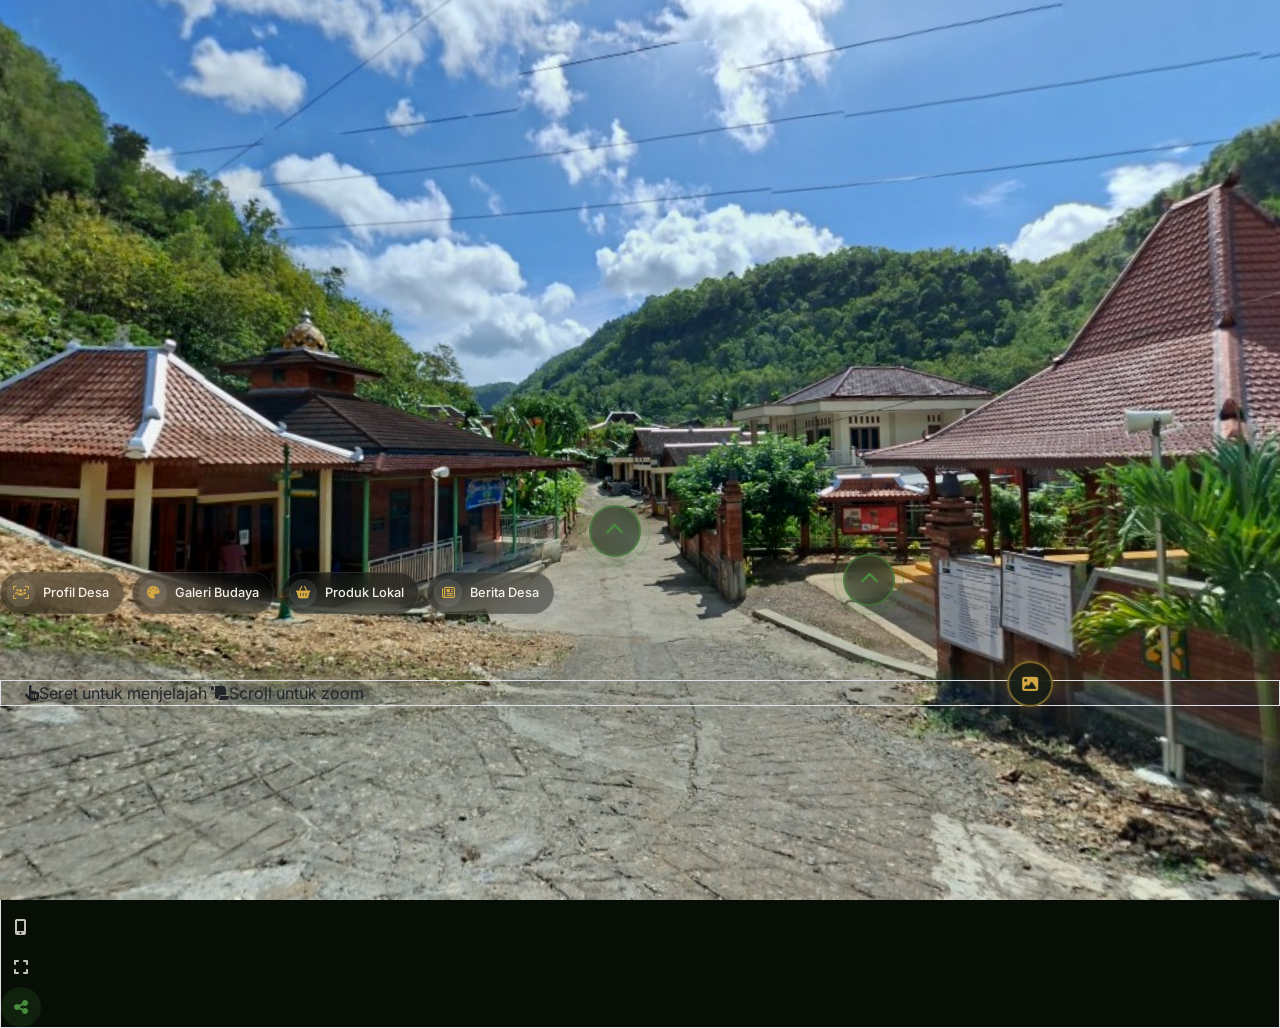
==== commit 29910f65: "Update index.html" ====
--- a/tour/index.html
+++ b/tour/index.html
@@ -209,6 +209,11 @@
 				<i class="fa-solid fa-arrow-rotate-right"></i>
 			</button>
 			
+			<!-- Gyroscope -->
+			<button id="btn-gyro" class="dock-btn" onclick="toggleGyroscope()" title="Aktifkan Gyroscope">
+				<i class="fa-solid fa-mobile-screen-button"></i>
+			</button>
+
 			<div class="w-[1px] h-6 bg-white/10 mx-1"></div>
 			
 			<!-- Fullscreen & Share -->
@@ -452,6 +457,12 @@
 	<script type="module" src="js/ui/ui-controller.js"></script>
 	<script type="module" src="js/core/tour-3d.js"></script>
 
+	<!-- Feature Gyroscope -->
+	<script type="module">
+    import { toggleGyroscope } from './js/core/tour-3d.js';
+    window.toggleGyroscope = toggleGyroscope;
+	</script>
+
 	<!-- Bootstrap Bundle -->
 	<script src="https://cdn.jsdelivr.net/npm/bootstrap@5.3.0/dist/js/bootstrap.bundle.min.js"></script>
 
@@ -515,6 +526,22 @@
 				display: flex !important;
 			}
 		}
+		/* Tombol gyroscope saat aktif */
+		.dock-btn-active {
+			color: #4a8c3f !important;
+			background: rgba(74, 140, 63, 0.2) !important;
+			box-shadow: 0 0 12px rgba(74, 140, 63, 0.4);
+		}
+		
+		/* Animasi pulse saat gyro aktif */
+		.dock-btn-active i {
+			animation: gyro-pulse 1.5s ease-in-out infinite;
+		}
+		
+		@keyframes gyro-pulse {
+			0%, 100% { opacity: 1; }
+			50%       { opacity: 0.5; }
+		}
 	</style>
 	<script>
 		function toggleExploreMenu() {
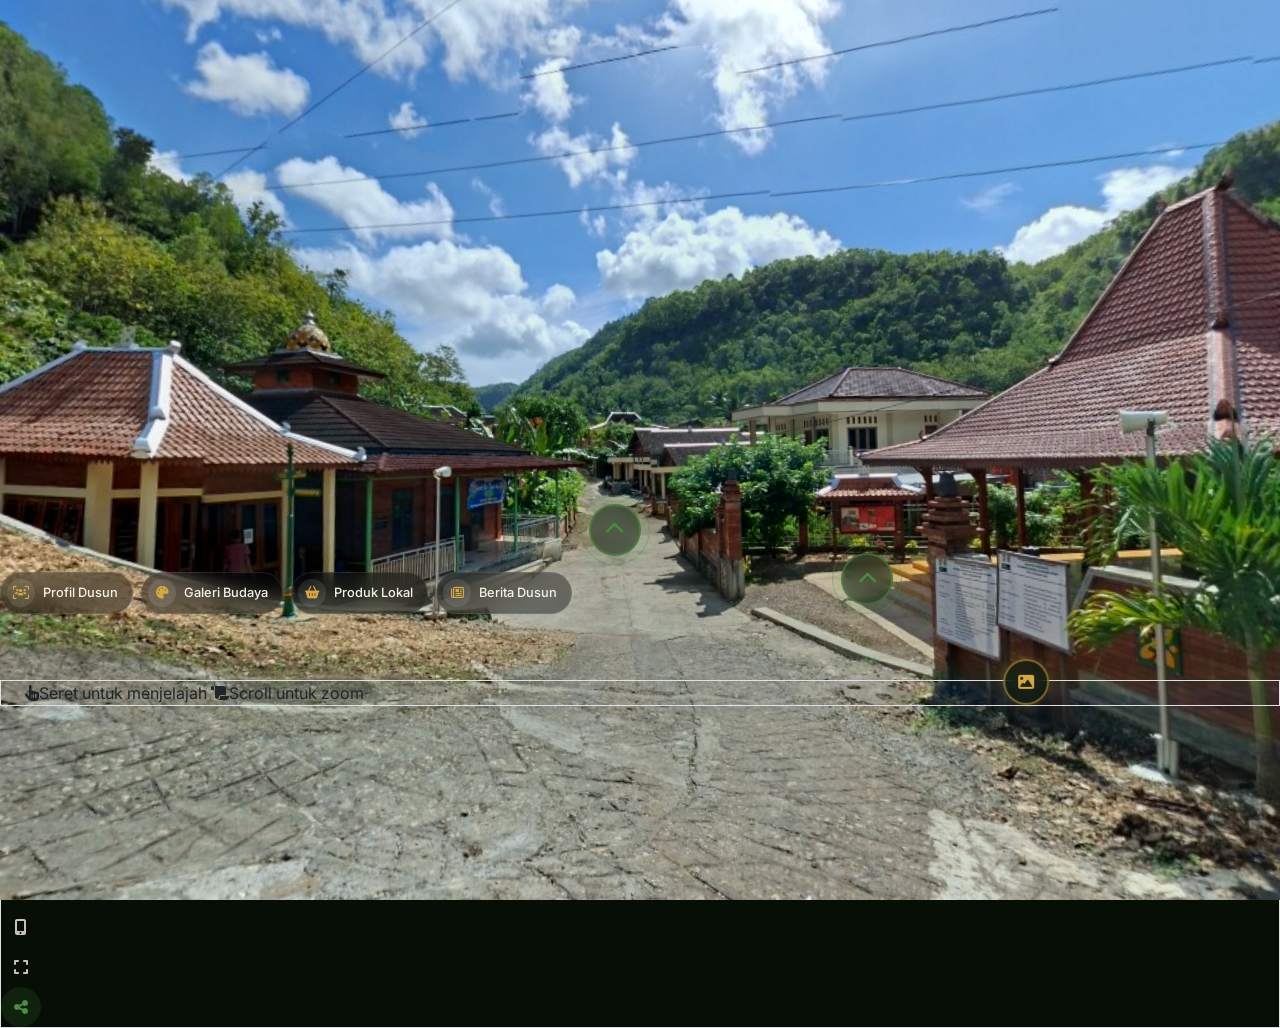
==== commit 01c01e9f: "feat(ui): update control dock" ====
--- a/tour/index.html
+++ b/tour/index.html
@@ -2,9 +2,9 @@
 <html lang="id">
 
 <head>
-	<title>WotaScape — Virtual Tour 360° Desa Wota Wati, Gunung Kidul</title>
+	<title>WotaScape — Virtual Tour 360° Dusun Wota Wati, Gunung Kidul</title>
 	<meta name="description"
-		content="Jelajahi keindahan Desa Wota Wati, Gunung Kidul melalui Virtual Tour 360° interaktif. Temukan keunikan budaya, alam, dan kehidupan desa yang autentik.">
+		content="Jelajahi keindahan Dusun Wota Wati, Gunung Kidul melalui Virtual Tour 360° interaktif. Temukan keunikan budaya, alam, dan kehidupan Dusun yang autentik.">
 	<meta http-equiv="Content-Type" content="text/html; charset=UTF-8">
 	<meta charset="utf-8">
 	<meta name="viewport"
@@ -149,7 +149,7 @@
 		<div id="exploreMenu" class="explore-menu-wrapper flex flex-col md:flex-row gap-2">
 			<button class="explore-btn" data-bs-toggle="modal" data-bs-target="">
 				<span class="icon-wrap"><i class="fa-solid fa-users-viewfinder"></i></span>
-				<span class="label">Profil Desa</span>
+				<span class="label">Profil Dusun</span>
 			</button>
 			<button class="explore-btn" data-bs-toggle="modal" data-bs-target="">
 				<span class="icon-wrap"><i class="fa-solid fa-palette"></i></span>
@@ -161,7 +161,7 @@
 			</button>
 			<button class="explore-btn" data-bs-toggle="modal" data-bs-target="">
 				<span class="icon-wrap"><i class="fa-regular fa-newspaper"></i></span>
-				<span class="label">Berita Desa</span>
+				<span class="label">Berita Dusun</span>
 			</button>
 		</div>
 	</div>
@@ -172,7 +172,7 @@
 			<i class="fa-solid fa-location-dot text-xs"></i>
 		</div>
 		<div class="flex flex-col">
-			<span id="bottomLeftText" class="font-sans font-semibold text-cream text-xs">Desa Wota Wati</span>
+			<span id="bottomLeftText" class="font-sans font-semibold text-cream text-xs">Dusun Wota Wati</span>
 			<span class="text-cream/60 text-[0.6rem] tracking-wider">Gunung Kidul, Yogyakarta</span>
 		</div>
 	</div>
@@ -192,7 +192,7 @@
 			<button id="btnSound" class="dock-btn" onclick="toggleSound()" title="Toggle Musik">
 				<i class="fa-solid fa-volume-xmark"></i>
 			</button>
-			<button id="btn-map" class="dock-btn" onclick="toggleMap()" title="Peta Desa">
+			<button id="btn-map" class="dock-btn" onclick="toggleMap()" title="Peta Dusun">
 				<i class="fa-solid fa-map-location-dot"></i>
 			</button>
 			
@@ -210,14 +210,14 @@
 			</button>
 			
 			<!-- Gyroscope -->
-			<button id="btn-gyro" class="dock-btn" onclick="toggleGyroscope()" title="Aktifkan Gyroscope">
+			<button id="btn-gyro" class="dock-btn block lg:hidden" onclick="toggleGyroscope()" title="Aktifkan Gyroscope">
 				<i class="fa-solid fa-mobile-screen-button"></i>
 			</button>
 
 			<div class="w-[1px] h-6 bg-white/10 mx-1"></div>
 			
 			<!-- Fullscreen & Share -->
-			<button id="btn-fullscreen" class="dock-btn" onclick="toggleFullscreen()" title="Fullscreen">
+			<button id="btn-fullscreen" class="dock-btn hidden lg:block" onclick="toggleFullscreen()" title="Fullscreen">
 				<i class="fa-solid fa-expand"></i>
 			</button>
 
@@ -236,13 +236,13 @@
 	</div>
 
 	<!-- ===== MAP MODAL ===== -->
-	<div class="modal fade" id="modalPeta" tabindex="-1" aria-label="Peta Desa" aria-hidden="true">
+	<div class="modal fade" id="modalPeta" tabindex="-1" aria-label="Peta Dusun" aria-hidden="true">
 		<div class="modal-dialog modal-dialog-centered" style="max-width: min(480px, calc(100vw - 2rem));">
 			<div class="modal-content wota-modal overflow-hidden">
 				<div class="modal-header wota-modal-header py-2">
 					<div class="d-flex align-items-center gap-2">
 						<div class="modal-icon"><i class="fa-solid fa-map-location-dot"></i></div>
-						<h5 class="modal-title fw-bold mb-0">Peta Desa Wota Wati</h5>
+						<h5 class="modal-title fw-bold mb-0">Peta Dusun Wota Wati</h5>
 					</div>
 					<button type="button" class="btn-close btn-close-white" data-bs-dismiss="modal" aria-label="Tutup"></button>
 				</div>
@@ -250,7 +250,7 @@
 					<iframe
 						src="https://www.google.com/maps/embed?pb=!1m18!1m12!1m3!1d3953.5!2d110.5!3d-8.05!2m3!1f0!2f0!3f0!3m2!1i1024!2i768!4f13.1!3m3!1m2!1s0x0%3A0x0!2sWota+Wati%2C+Gunung+Kidul!5e0!3m2!1sid!2sid!4v1"
 						width="100%" height="320" style="border:0; display:block;" allowfullscreen loading="lazy"
-						title="Peta Desa Wota Wati, Gunung Kidul"></iframe>
+						title="Peta Dusun Wota Wati, Gunung Kidul"></iframe>
 				</div>
 			</div>
 		</div>
@@ -266,14 +266,14 @@
 	<!-- BOOTSTRAP MODALS                                             -->
 	<!-- ============================================================ -->
 
-	<!-- === MODAL: PROFIL DESA === -->
+	<!-- === MODAL: PROFIL Dusun === -->
 	<div class="modal fade" id="modalProfil" tabindex="-1" aria-labelledby="modalProfilLabel" aria-hidden="true">
 		<div class="modal-dialog modal-dialog-centered modal-lg">
 			<div class="modal-content wota-modal">
 				<div class="modal-header wota-modal-header">
 					<div class="d-flex align-items-center gap-2">
 						<div class="modal-icon"><i class="fa-solid fa-users-viewfinder"></i></div>
-						<h5 class="modal-title fw-bold mb-0" id="modalProfilLabel">Profil Desa Wota Wati</h5>
+						<h5 class="modal-title fw-bold mb-0" id="modalProfilLabel">Profil Dusun Wota Wati</h5>
 					</div>
 					<button type="button" class="btn-close btn-close-white" data-bs-dismiss="modal"
 						aria-label="Tutup"></button>
@@ -300,8 +300,8 @@
 						<!-- Tab: Pengurus -->
 						<div class="tab-pane fade show active" id="tab-pengurus" role="tabpanel"
 							aria-labelledby="pengurus-tab">
-							<h6 class="fw-semibold mb-3 text-dark">Struktur Pengurus Desa Wota Wati</h6>
-							<img src="images/struktur-pengurus.png" alt="Struktur Pengurus Desa Wota Wati"
+							<h6 class="fw-semibold mb-3 text-dark">Struktur Pengurus Dusun Wota Wati</h6>
+							<img src="images/struktur-pengurus.png" alt="Struktur Pengurus Dusun Wota Wati"
 								class="img-fluid rounded-3 w-100">
 						</div>
 						<!-- Tab: Kelompok Seni (diisi Firebase) -->
@@ -389,13 +389,13 @@
 	</div>
 
 	<!-- === MODAL: DAFTAR BERITA === -->
-	<div class="modal fade" id="modalBerita" tabindex="-1" aria-label="Berita Desa" aria-hidden="true">
+	<div class="modal fade" id="modalBerita" tabindex="-1" aria-label="Berita Dusun" aria-hidden="true">
 		<div class="modal-dialog modal-dialog-centered modal-lg modal-dialog-scrollable">
 			<div class="modal-content wota-modal">
 				<div class="modal-header wota-modal-header">
 					<div class="d-flex align-items-center gap-2">
 						<div class="modal-icon"><i class="fa-regular fa-newspaper"></i></div>
-						<h5 class="modal-title fw-bold mb-0">Kabar Desa Wota Wati</h5>
+						<h5 class="modal-title fw-bold mb-0">Kabar Dusun Wota Wati</h5>
 					</div>
 					<button type="button" class="btn-close btn-close-white" data-bs-dismiss="modal"
 						aria-label="Tutup"></button>
@@ -477,8 +477,8 @@
 		function shareTour() {
 			if (navigator.share) {
 				navigator.share({
-					title: 'WotaScape - Virtual Tour 360° Desa Wota Wati',
-					text: 'Jelajahi keindahan Desa Wota Wati, Gunung Kidul melalui Virtual Tour 360° interaktif.',
+					title: 'WotaScape - Virtual Tour 360° Dusun Wota Wati',
+					text: 'Jelajahi keindahan Dusun Wota Wati, Gunung Kidul melalui Virtual Tour 360° interaktif.',
 					url: window.location.href,
 				})
 				.then(() => console.log('Successful share'))
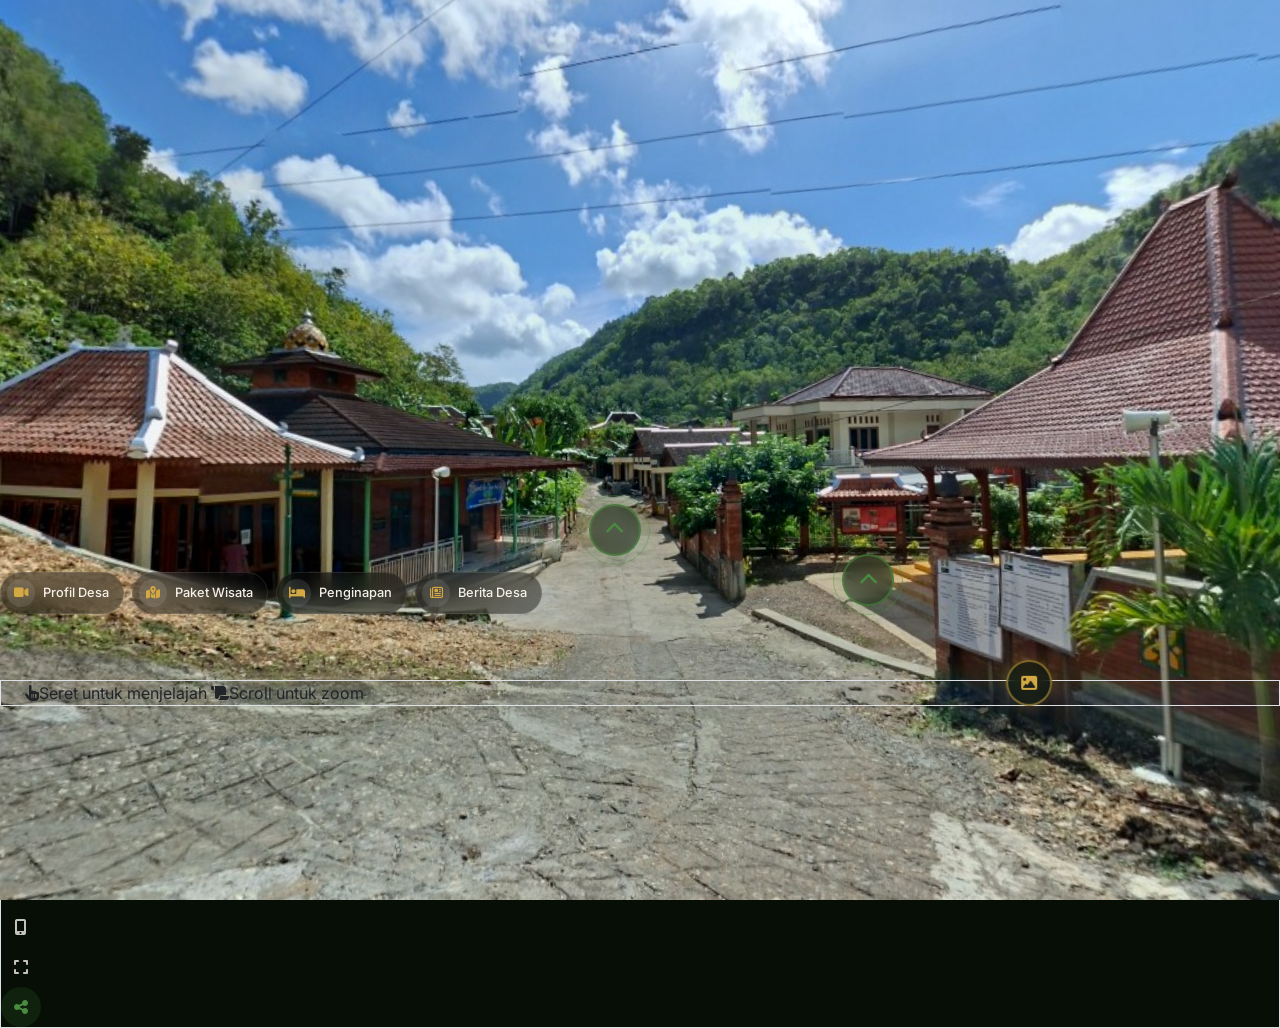
==== commit d04e74c2: "feat: implement Firebase backend, admin dashboard, and public tour modals" ====
--- a/tour/index.html
+++ b/tour/index.html
@@ -147,21 +147,21 @@
 
 		<!-- Menu Items — always visible on desktop, toggled on mobile -->
 		<div id="exploreMenu" class="explore-menu-wrapper flex flex-col md:flex-row gap-2">
-			<button class="explore-btn" data-bs-toggle="modal" data-bs-target="">
-				<span class="icon-wrap"><i class="fa-solid fa-users-viewfinder"></i></span>
-				<span class="label">Profil Dusun</span>
-			</button>
-			<button class="explore-btn" data-bs-toggle="modal" data-bs-target="">
-				<span class="icon-wrap"><i class="fa-solid fa-palette"></i></span>
-				<span class="label">Galeri Budaya</span>
-			</button>
-			<button class="explore-btn" data-bs-toggle="modal" data-bs-target="">
-				<span class="icon-wrap"><i class="fa-solid fa-basket-shopping"></i></span>
-				<span class="label">Produk Lokal</span>
-			</button>
-			<button class="explore-btn" data-bs-toggle="modal" data-bs-target="">
+			<button class="explore-btn" data-bs-toggle="modal" data-bs-target="#modalProfil">
+				<span class="icon-wrap"><i class="fa-solid fa-video"></i></span>
+				<span class="label">Profil Desa</span>
+			</button>
+			<button class="explore-btn" data-bs-toggle="modal" data-bs-target="#modalPaket">
+				<span class="icon-wrap"><i class="fa-solid fa-map-location-dot"></i></span>
+				<span class="label">Paket Wisata</span>
+			</button>
+			<button class="explore-btn" data-bs-toggle="modal" data-bs-target="#modalPenginapan">
+				<span class="icon-wrap"><i class="fa-solid fa-bed"></i></span>
+				<span class="label">Penginapan</span>
+			</button>
+			<button class="explore-btn" data-bs-toggle="modal" data-bs-target="#modalBerita">
 				<span class="icon-wrap"><i class="fa-regular fa-newspaper"></i></span>
-				<span class="label">Berita Dusun</span>
+				<span class="label">Berita Desa</span>
 			</button>
 		</div>
 	</div>
@@ -266,75 +266,53 @@
 	<!-- BOOTSTRAP MODALS                                             -->
 	<!-- ============================================================ -->
 
-	<!-- === MODAL: PROFIL Dusun === -->
-	<div class="modal fade" id="modalProfil" tabindex="-1" aria-labelledby="modalProfilLabel" aria-hidden="true">
+	<!-- === MODAL: PROFIL DESA === -->
+	<div class="modal fade" id="modalProfil" tabindex="-1" aria-label="Profil Desa" aria-hidden="true">
 		<div class="modal-dialog modal-dialog-centered modal-lg">
 			<div class="modal-content wota-modal">
 				<div class="modal-header wota-modal-header">
 					<div class="d-flex align-items-center gap-2">
-						<div class="modal-icon"><i class="fa-solid fa-users-viewfinder"></i></div>
-						<h5 class="modal-title fw-bold mb-0" id="modalProfilLabel">Profil Dusun Wota Wati</h5>
+						<div class="modal-icon"><i class="fa-solid fa-video"></i></div>
+						<h5 class="modal-title fw-bold mb-0">Profil Desa Wota Wati</h5>
 					</div>
 					<button type="button" class="btn-close btn-close-white" data-bs-dismiss="modal"
 						aria-label="Tutup"></button>
 				</div>
-				<div class="modal-body" style="max-height: 70vh; overflow-y: auto;">
-					<!-- Tab Navigation -->
-					<ul class="nav wota-tabs mb-3" id="profilTab" role="tablist">
-						<li class="nav-item" role="presentation">
-							<button class="wota-tab active" id="pengurus-tab" data-bs-toggle="tab"
-								data-bs-target="#tab-pengurus" type="button" role="tab" aria-selected="true">
-								<i class="fa-solid fa-sitemap me-1"></i>Struktur Pengurus
-							</button>
-						</li>
-						<li class="nav-item" role="presentation">
-							<button class="wota-tab" id="kelompok-tab" data-bs-toggle="tab"
-								data-bs-target="#tab-kelompok" type="button" role="tab" aria-selected="false">
-								<i class="fa-solid fa-people-group me-1"></i>Kelompok Seni
-							</button>
-						</li>
-					</ul>
-
-					<!-- Tab Content -->
-					<div class="tab-content" id="profilTabContent">
-						<!-- Tab: Pengurus -->
-						<div class="tab-pane fade show active" id="tab-pengurus" role="tabpanel"
-							aria-labelledby="pengurus-tab">
-							<h6 class="fw-semibold mb-3 text-dark">Struktur Pengurus Dusun Wota Wati</h6>
-							<img src="images/struktur-pengurus.png" alt="Struktur Pengurus Dusun Wota Wati"
-								class="img-fluid rounded-3 w-100">
+				<div class="modal-body p-0">
+					<div class="swiper mySwiperProfil" style="min-height: 380px;">
+						<div class="swiper-wrapper" id="profilContainer">
+							<div class="swiper-slide d-flex justify-content-center align-items-center" style="min-height:380px;">
+								<div class="spinner-border text-success" role="status"></div>
+							</div>
 						</div>
-						<!-- Tab: Kelompok Seni (diisi Firebase) -->
-						<div class="tab-pane fade" id="tab-kelompok" role="tabpanel" aria-labelledby="kelompok-tab">
-							<ul class="list-group list-group-flush" id="listKelompok">
-								<li class="list-group-item text-center py-4">
-									<div class="spinner-border spinner-border-sm" role="status" style="color: #4a8c3f;">
-									</div>
-									<span class="ms-2 text-muted small">Memuat data kelompok...</span>
-								</li>
-							</ul>
-						</div>
-					</div>
-				</div>
-			</div>
-		</div>
-	</div>
-
-	<!-- === MODAL: GALERI BUDAYA === -->
-	<div class="modal fade" id="modalKesenian" tabindex="-1" aria-label="Galeri Budaya" aria-hidden="true">
+						<div class="swiper-button-next"></div>
+						<div class="swiper-button-prev"></div>
+						<div class="swiper-pagination"></div>
+					</div>
+				</div>
+			</div>
+		</div>
+	</div>
+
+	<!-- === MODAL: PAKET WISATA === -->
+	<div class="modal fade" id="modalPaket" tabindex="-1" aria-label="Paket Wisata" aria-hidden="true">
 		<div class="modal-dialog modal-dialog-centered modal-lg">
 			<div class="modal-content wota-modal">
 				<div class="modal-header wota-modal-header">
 					<div class="d-flex align-items-center gap-2">
-						<div class="modal-icon"><i class="fa-solid fa-palette"></i></div>
-						<h5 class="modal-title fw-bold mb-0">Galeri Budaya & Kesenian</h5>
+						<div class="modal-icon"><i class="fa-solid fa-map-location-dot"></i></div>
+						<h5 class="modal-title fw-bold mb-0">Paket Wisata Unggulan</h5>
 					</div>
 					<button type="button" class="btn-close btn-close-white" data-bs-dismiss="modal"
 						aria-label="Tutup"></button>
 				</div>
 				<div class="modal-body p-0">
-					<div class="swiper mySwiper" style="min-height: 380px;">
-						<div class="swiper-wrapper" id="kesenianContainer"></div>
+					<div class="swiper mySwiperPaket" style="min-height: 380px;">
+						<div class="swiper-wrapper" id="paketContainer">
+							<div class="swiper-slide d-flex justify-content-center align-items-center" style="min-height:380px;">
+								<div class="spinner-border text-success" role="status"></div>
+							</div>
+						</div>
 						<div class="swiper-button-next"></div>
 						<div class="swiper-button-prev"></div>
 						<div class="swiper-pagination"></div>
@@ -344,21 +322,25 @@
 		</div>
 	</div>
 
-	<!-- === MODAL: PRODUK LOKAL === -->
-	<div class="modal fade" id="modalProduk" tabindex="-1" aria-label="Produk Lokal" aria-hidden="true">
+	<!-- === MODAL: PENGINAPAN === -->
+	<div class="modal fade" id="modalPenginapan" tabindex="-1" aria-label="Penginapan" aria-hidden="true">
 		<div class="modal-dialog modal-dialog-centered modal-lg">
 			<div class="modal-content wota-modal">
 				<div class="modal-header wota-modal-header">
 					<div class="d-flex align-items-center gap-2">
-						<div class="modal-icon"><i class="fa-solid fa-basket-shopping"></i></div>
-						<h5 class="modal-title fw-bold mb-0">Produk Lokal Unggulan</h5>
+						<div class="modal-icon"><i class="fa-solid fa-bed"></i></div>
+						<h5 class="modal-title fw-bold mb-0">Penginapan & Homestay</h5>
 					</div>
 					<button type="button" class="btn-close btn-close-white" data-bs-dismiss="modal"
 						aria-label="Tutup"></button>
 				</div>
 				<div class="modal-body p-0">
-					<div class="swiper mySwiperProduk" style="min-height: 380px;">
-						<div class="swiper-wrapper" id="produkContainer"></div>
+					<div class="swiper mySwiperPenginapan" style="min-height: 380px;">
+						<div class="swiper-wrapper" id="penginapanContainer">
+							<div class="swiper-slide d-flex justify-content-center align-items-center" style="min-height:380px;">
+								<div class="spinner-border text-success" role="status"></div>
+							</div>
+						</div>
 						<div class="swiper-button-next"></div>
 						<div class="swiper-button-prev"></div>
 						<div class="swiper-pagination"></div>
@@ -395,15 +377,15 @@
 				<div class="modal-header wota-modal-header">
 					<div class="d-flex align-items-center gap-2">
 						<div class="modal-icon"><i class="fa-regular fa-newspaper"></i></div>
-						<h5 class="modal-title fw-bold mb-0">Kabar Dusun Wota Wati</h5>
+						<h5 class="modal-title fw-bold mb-0">Berita Desa Wota Wati</h5>
 					</div>
 					<button type="button" class="btn-close btn-close-white" data-bs-dismiss="modal"
 						aria-label="Tutup"></button>
 				</div>
-				<div class="modal-body" style="background: #f8f9f7;">
+				<div class="modal-body" style="background: #07120a;">
 					<div id="newsListContainer" class="row g-3">
 						<div class="col-12 text-center py-5">
-							<div class="spinner-border" role="status" style="color: #4a8c3f;"></div>
+							<div class="spinner-border text-success" role="status"></div>
 							<p class="mt-2 text-muted small">Memuat berita...</p>
 						</div>
 					</div>
@@ -426,7 +408,7 @@
 						style="max-height: 400px; object-fit: cover; display: none;" alt="Foto berita">
 
 					<div class="d-flex justify-content-between align-items-center mb-3 border-bottom pb-2">
-						<div class="text-muted small">
+						<div class="text-white-50 small">
 							<i class="fa-regular fa-calendar me-1"></i>
 							<span id="detailNewsDate">-</span>
 							&nbsp;|&nbsp;
@@ -439,7 +421,7 @@
 						</button>
 					</div>
 
-					<div id="detailNewsContent" class="news-content-body text-dark"></div>
+					<div id="detailNewsContent" class="news-content-body text-white"></div>
 				</div>
 			</div>
 		</div>
--- a/tour/css/custom.css
+++ b/tour/css/custom.css
@@ -307,6 +307,8 @@
 
 /* ===== 10. MODALS ===== */
 .wota-modal {
+    background-color: #07120a !important;
+    color: #f5f0e8 !important;
     border: 1px solid rgba(74, 140, 63, 0.2);
     border-radius: 18px !important;
     overflow: hidden;
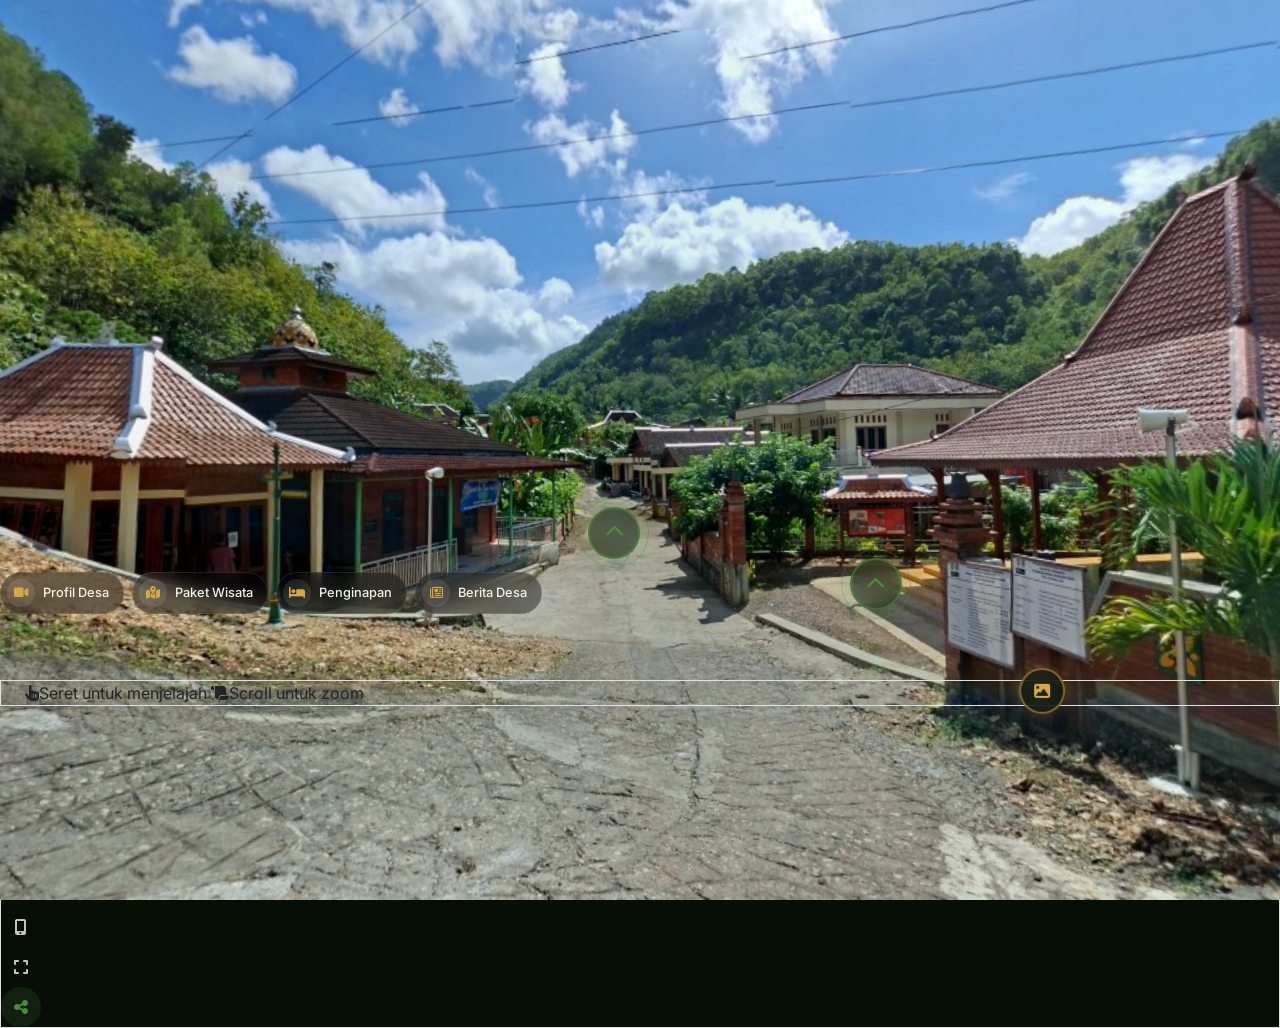
==== commit e9a1f0e6: "feat(ui): move swiper controls outside content sliders and enable auto-height" ====
--- a/tour/index.html
+++ b/tour/index.html
@@ -279,15 +279,21 @@
 						aria-label="Tutup"></button>
 				</div>
 				<div class="modal-body p-0">
-					<div class="swiper mySwiperProfil" style="min-height: 380px;">
+					<div class="swiper mySwiperProfil">
 						<div class="swiper-wrapper" id="profilContainer">
 							<div class="swiper-slide d-flex justify-content-center align-items-center" style="min-height:380px;">
 								<div class="spinner-border text-success" role="status"></div>
 							</div>
 						</div>
-						<div class="swiper-button-next"></div>
-						<div class="swiper-button-prev"></div>
-						<div class="swiper-pagination"></div>
+					</div>
+					<div class="d-flex align-items-center justify-content-center gap-4 py-3" style="background: #09170d; border-top: 1px solid rgba(74, 140, 63, 0.15);">
+						<button class="swiper-prev-profil border-0 bg-transparent text-leaf hover:text-amber transition-colors p-2 cursor-pointer" title="Sebelumnya">
+							<i class="fa-solid fa-arrow-left text-lg"></i>
+						</button>
+						<div class="swiper-pagination-profil swiper-pagination-custom"></div>
+						<button class="swiper-next-profil border-0 bg-transparent text-leaf hover:text-amber transition-colors p-2 cursor-pointer" title="Berikutnya">
+							<i class="fa-solid fa-arrow-right text-lg"></i>
+						</button>
 					</div>
 				</div>
 			</div>
@@ -307,15 +313,21 @@
 						aria-label="Tutup"></button>
 				</div>
 				<div class="modal-body p-0">
-					<div class="swiper mySwiperPaket" style="min-height: 380px;">
+					<div class="swiper mySwiperPaket">
 						<div class="swiper-wrapper" id="paketContainer">
 							<div class="swiper-slide d-flex justify-content-center align-items-center" style="min-height:380px;">
 								<div class="spinner-border text-success" role="status"></div>
 							</div>
 						</div>
-						<div class="swiper-button-next"></div>
-						<div class="swiper-button-prev"></div>
-						<div class="swiper-pagination"></div>
+					</div>
+					<div class="d-flex align-items-center justify-content-center gap-4 py-3" style="background: #09170d; border-top: 1px solid rgba(74, 140, 63, 0.15);">
+						<button class="swiper-prev-paket border-0 bg-transparent text-leaf hover:text-amber transition-colors p-2 cursor-pointer" title="Sebelumnya">
+							<i class="fa-solid fa-arrow-left text-lg"></i>
+						</button>
+						<div class="swiper-pagination-paket swiper-pagination-custom"></div>
+						<button class="swiper-next-paket border-0 bg-transparent text-leaf hover:text-amber transition-colors p-2 cursor-pointer" title="Berikutnya">
+							<i class="fa-solid fa-arrow-right text-lg"></i>
+						</button>
 					</div>
 				</div>
 			</div>
@@ -335,15 +347,21 @@
 						aria-label="Tutup"></button>
 				</div>
 				<div class="modal-body p-0">
-					<div class="swiper mySwiperPenginapan" style="min-height: 380px;">
+					<div class="swiper mySwiperPenginapan">
 						<div class="swiper-wrapper" id="penginapanContainer">
 							<div class="swiper-slide d-flex justify-content-center align-items-center" style="min-height:380px;">
 								<div class="spinner-border text-success" role="status"></div>
 							</div>
 						</div>
-						<div class="swiper-button-next"></div>
-						<div class="swiper-button-prev"></div>
-						<div class="swiper-pagination"></div>
+					</div>
+					<div class="d-flex align-items-center justify-content-center gap-4 py-3" style="background: #09170d; border-top: 1px solid rgba(74, 140, 63, 0.15);">
+						<button class="swiper-prev-penginapan border-0 bg-transparent text-leaf hover:text-amber transition-colors p-2 cursor-pointer" title="Sebelumnya">
+							<i class="fa-solid fa-arrow-left text-lg"></i>
+						</button>
+						<div class="swiper-pagination-penginapan swiper-pagination-custom"></div>
+						<button class="swiper-next-penginapan border-0 bg-transparent text-leaf hover:text-amber transition-colors p-2 cursor-pointer" title="Berikutnya">
+							<i class="fa-solid fa-arrow-right text-lg"></i>
+						</button>
 					</div>
 				</div>
 			</div>
--- a/tour/css/custom.css
+++ b/tour/css/custom.css
@@ -402,7 +402,7 @@
     line-height: 1.75;
 }
 
-/* ===== 13. SWIPER THEME OVERRIDE ===== */
+/* ===== 13. SWIPER THEME OVERRIDE & CUSTOM CONTROLS ===== */
 .swiper-button-next,
 .swiper-button-prev {
     color: #4a8c3f !important;
@@ -410,6 +410,57 @@
 
 .swiper-pagination-bullet-active {
     background: #4a8c3f !important;
+}
+
+/* Custom Outside Swiper Controls */
+.swiper-pagination-custom {
+    display: inline-flex !important;
+    align-items: center;
+    justify-content: center;
+    gap: 8px;
+    position: static !important;
+    width: auto !important;
+}
+
+.swiper-pagination-custom .swiper-pagination-bullet {
+    background: rgba(245, 240, 232, 0.3) !important;
+    opacity: 1 !important;
+    margin: 0 !important;
+    width: 8px;
+    height: 8px;
+    transition: all 0.3s cubic-bezier(0.4, 0, 0.2, 1);
+}
+
+.swiper-pagination-custom .swiper-pagination-bullet-active {
+    background: #4a8c3f !important;
+    width: 22px !important;
+    border-radius: 4px !important;
+}
+
+/* Hover effects for custom control arrows */
+.swiper-prev-profil, .swiper-next-profil,
+.swiper-prev-paket, .swiper-next-paket,
+.swiper-prev-penginapan, .swiper-next-penginapan {
+    outline: none;
+    display: flex;
+    align-items: center;
+    justify-content: center;
+    width: 40px;
+    height: 40px;
+    border-radius: 50%;
+    background: rgba(255, 255, 255, 0.05) !important;
+    border: 1px solid rgba(74, 140, 63, 0.2) !important;
+    cursor: pointer;
+    transition: all 0.25s ease;
+}
+
+.swiper-prev-profil:hover, .swiper-next-profil:hover,
+.swiper-prev-paket:hover, .swiper-next-paket:hover,
+.swiper-prev-penginapan:hover, .swiper-next-penginapan:hover {
+    background: rgba(74, 140, 63, 0.2) !important;
+    border-color: #4a8c3f !important;
+    color: #d4a843 !important;
+    transform: scale(1.08);
 }
 
 /* ===== 14. HTML HOTSPOT LAYER ===== */
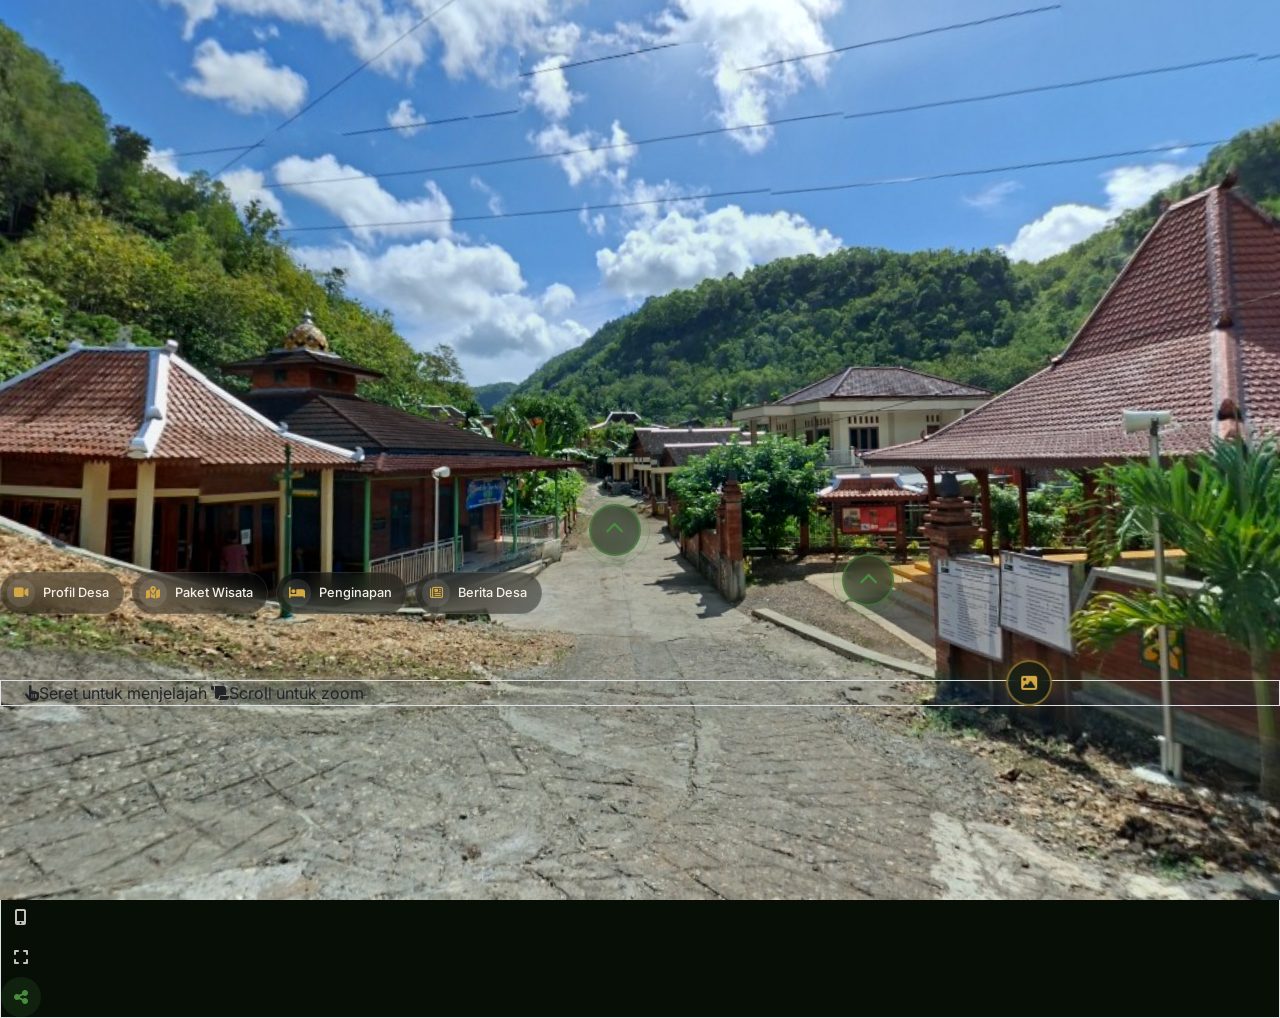
==== commit 034e29e0: "fix: hide the audio backsound button" ====
--- a/tour/index.html
+++ b/tour/index.html
@@ -189,7 +189,7 @@
 		<!-- Main Dock -->
 		<div class="flex items-center gap-1 bg-black/50 backdrop-blur-xl border border-white/10 rounded-3xl p-1.5 shadow-2xl">
 			<!-- Media & Map -->
-			<button id="btnSound" class="dock-btn" onclick="toggleSound()" title="Toggle Musik">
+			<button class="hidden" id="btnSound" class="dock-btn" onclick="toggleSound()" title="Toggle Musik">
 				<i class="fa-solid fa-volume-xmark"></i>
 			</button>
 			<button id="btn-map" class="dock-btn" onclick="toggleMap()" title="Peta Dusun">
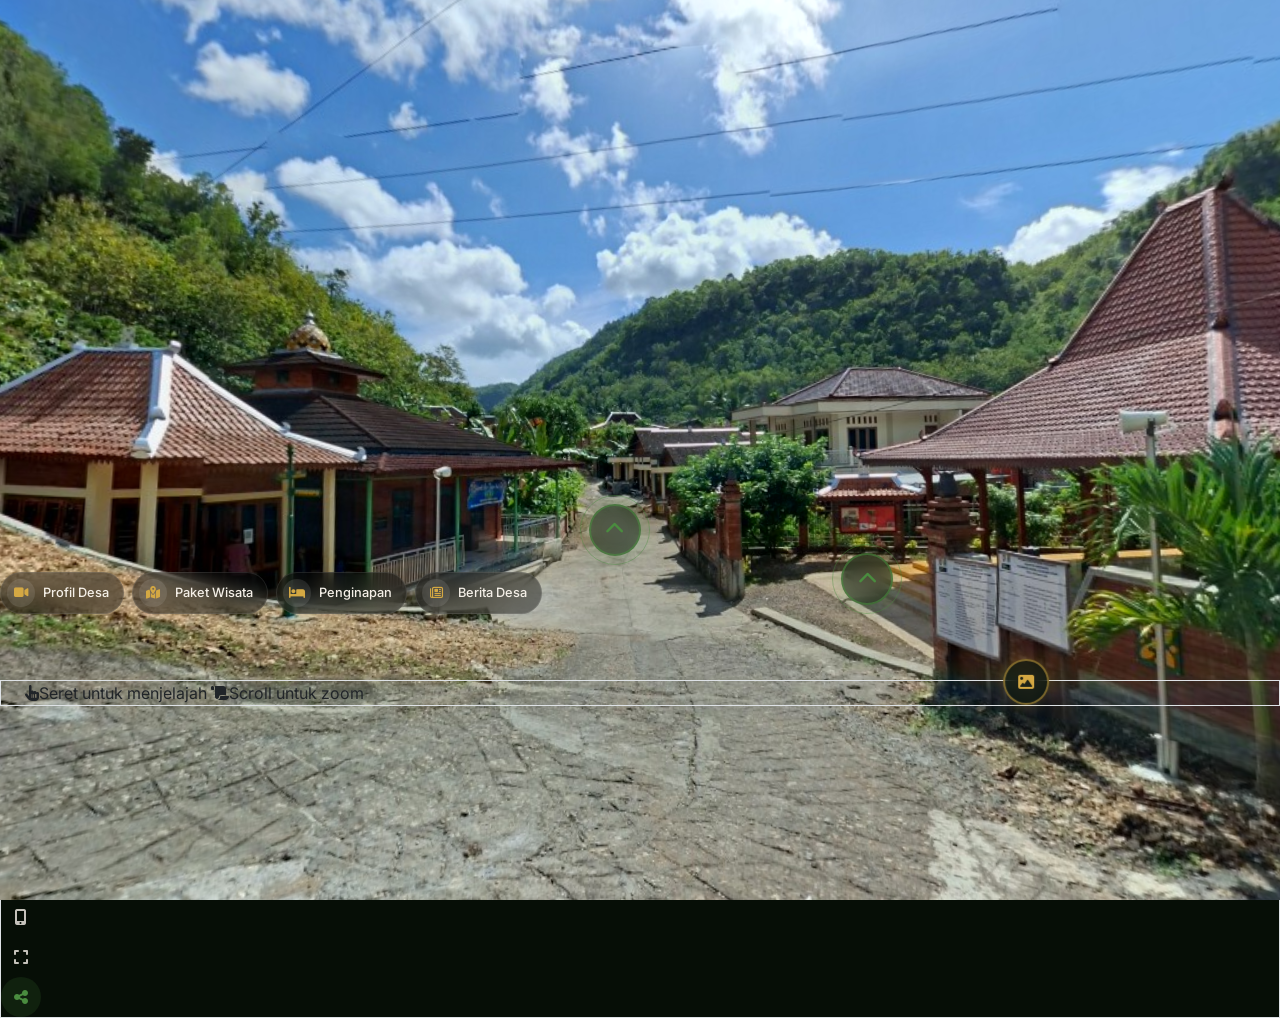
==== commit ffda52a2: "feat(seo): implement core SEO tags, Open Graph, sitemap, and robots.txt for production domain" ====
--- a/tour/index.html
+++ b/tour/index.html
@@ -2,14 +2,32 @@
 <html lang="id">
 
 <head>
+	<meta charset="utf-8">
+	<meta http-equiv="Content-Type" content="text/html; charset=UTF-8">
+	<meta name="viewport" content="initial-scale=1, maximum-scale=1, user-scalable=no, width=device-width, shrink-to-fit=no">
+	<meta name="theme-color" content="#1a2e1a">
 	<title>WotaScape — Virtual Tour 360° Dusun Wota Wati, Gunung Kidul</title>
-	<meta name="description"
-		content="Jelajahi keindahan Dusun Wota Wati, Gunung Kidul melalui Virtual Tour 360° interaktif. Temukan keunikan budaya, alam, dan kehidupan Dusun yang autentik.">
-	<meta http-equiv="Content-Type" content="text/html; charset=UTF-8">
-	<meta charset="utf-8">
-	<meta name="viewport"
-		content="initial-scale=1, maximum-scale=1, user-scalable=no, width=device-width, shrink-to-fit=no">
-	<meta name="theme-color" content="#1a2e1a">
+	<meta name="description" content="Jelajahi keindahan Dusun Wota Wati, Gunung Kidul melalui Virtual Tour 360° interaktif. Temukan keunikan budaya, alam, dan kehidupan Dusun yang autentik.">
+	<meta name="keywords" content="Virtual Tour 360, Wota Wati, Gunung Kidul, Yogyakarta, Wisata Interaktif, Desa Wisata">
+	<meta name="author" content="WotaScape">
+	<meta name="robots" content="index, follow">
+
+	<!-- Open Graph / Facebook -->
+	<meta property="og:type" content="website">
+	<meta property="og:url" content="https://wotascape.my.id/tour/">
+	<meta property="og:title" content="WotaScape — Virtual Tour 360° Dusun Wota Wati">
+	<meta property="og:description" content="Jelajahi keindahan Dusun Wota Wati, Gunung Kidul melalui Virtual Tour 360° interaktif. Temukan keunikan budaya, alam, dan kehidupan Dusun yang autentik.">
+	<meta property="og:image" content="https://wotascape.my.id/public/images/wota-scape-logo.png">
+
+	<!-- Twitter -->
+	<meta property="twitter:card" content="summary_large_image">
+	<meta property="twitter:url" content="https://wotascape.my.id/tour/">
+	<meta property="twitter:title" content="WotaScape — Virtual Tour 360° Dusun Wota Wati">
+	<meta property="twitter:description" content="Jelajahi keindahan Dusun Wota Wati, Gunung Kidul melalui Virtual Tour 360° interaktif. Temukan keunikan budaya, alam, dan kehidupan Dusun yang autentik.">
+	<meta property="twitter:image" content="https://wotascape.my.id/public/images/wota-scape-logo.png">
+
+	<!-- Canonical URL -->
+	<link rel="canonical" href="https://wotascape.my.id/tour/">
 
 	<!-- Google Fonts -->
 	<link rel="preconnect" href="https://fonts.googleapis.com">
